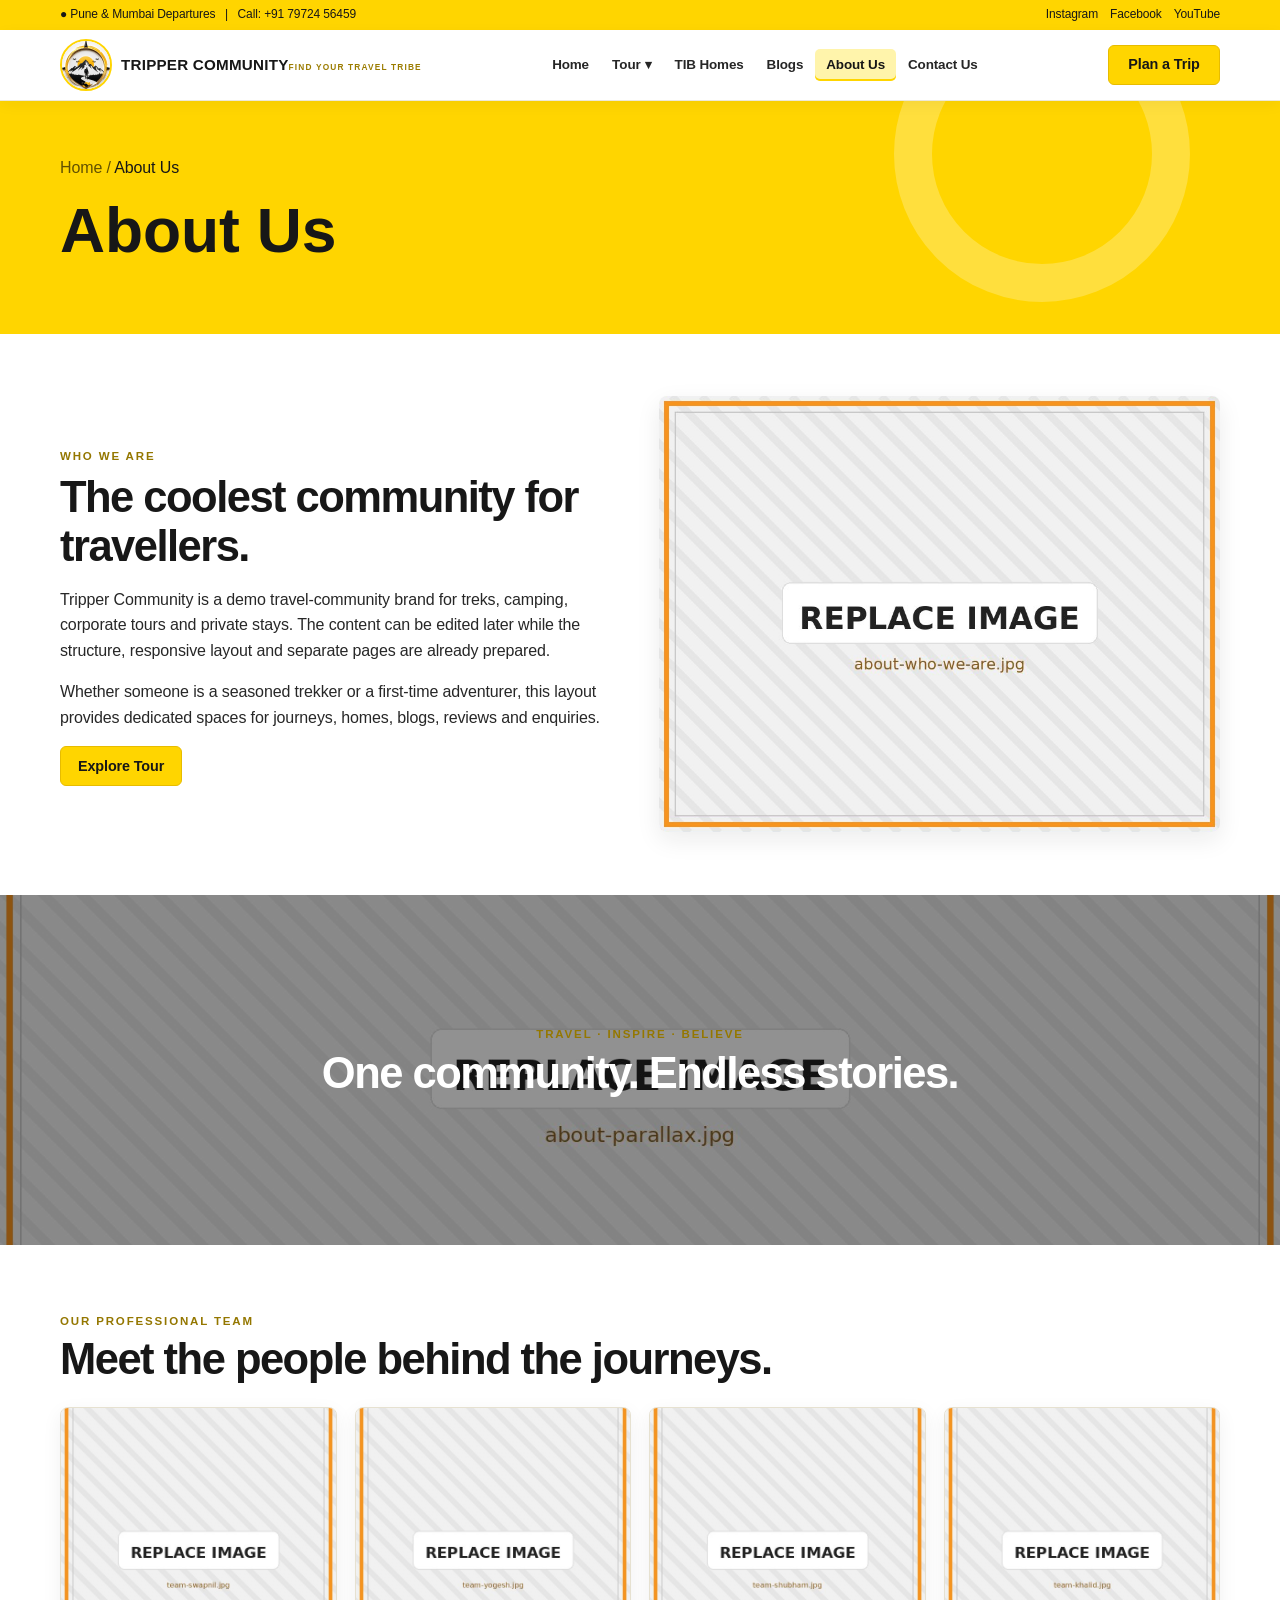
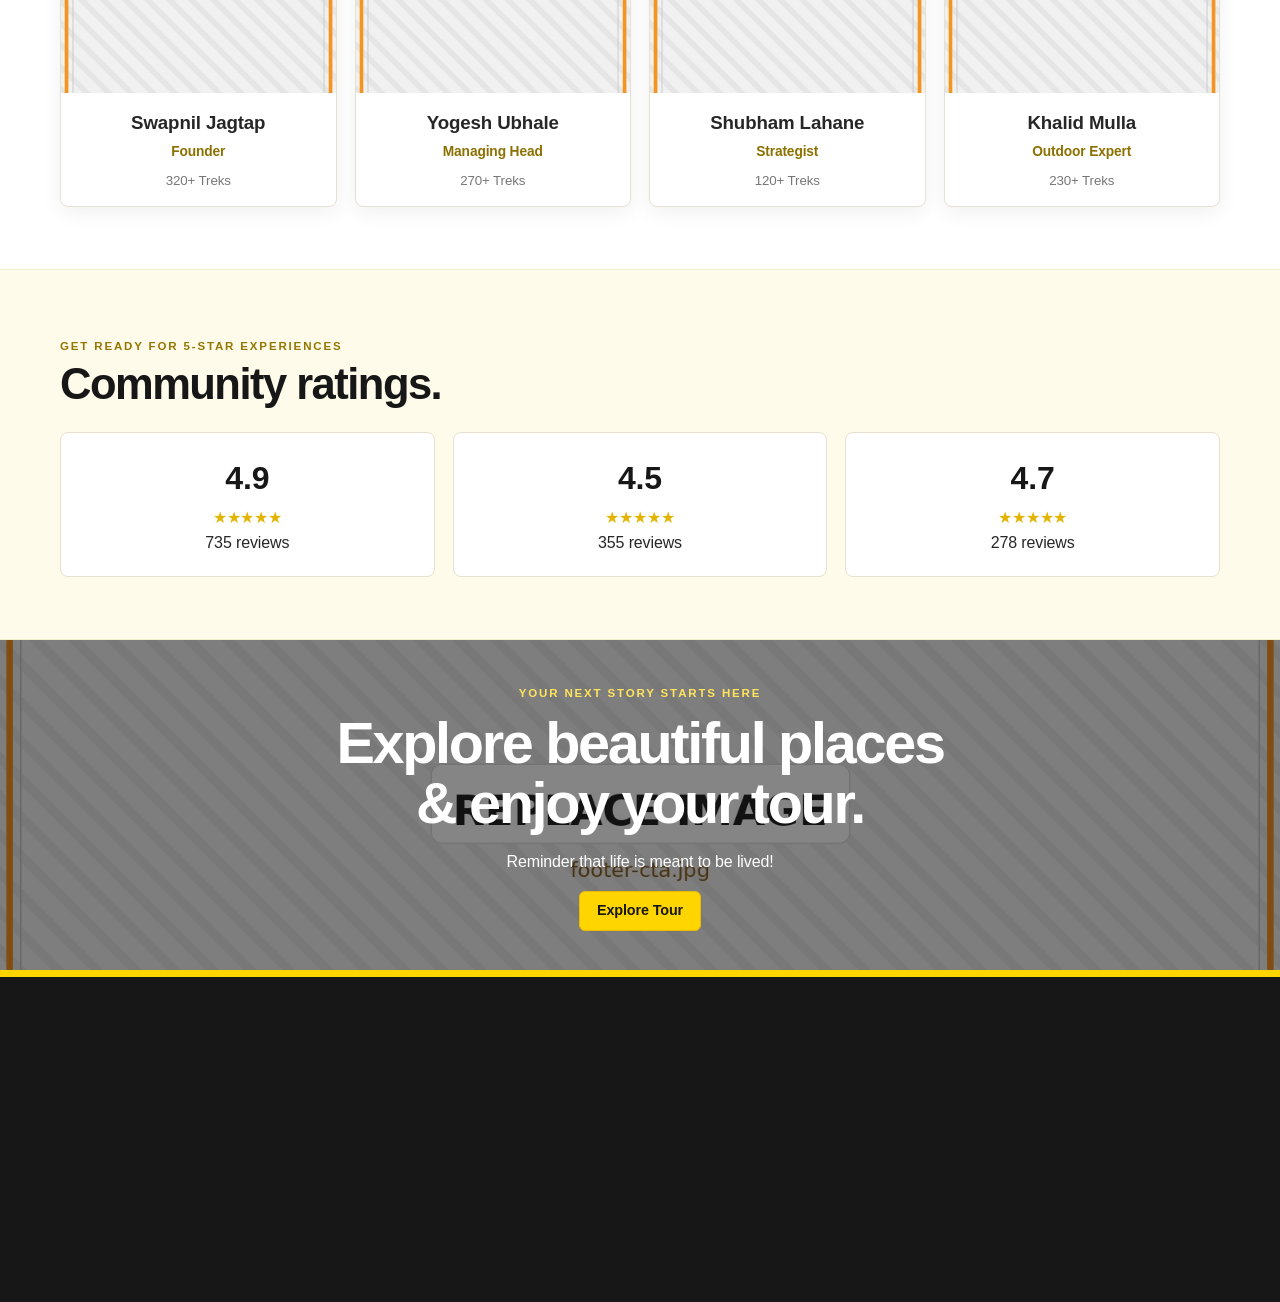
==== about.html @ 7734c76c "Add files via upload" ====
<!DOCTYPE html>
<html lang="en"><head><meta charset="utf-8"/><meta content="width=device-width,initial-scale=1" name="viewport"/><meta content="Tripper Community demo website" name="description"/><title>Tripper Community | About Us</title><link href="assets/css/style.css" rel="stylesheet"/><meta content="#ffd500" name="theme-color"/><meta content="light" name="color-scheme"/></head><body data-page="about"><div class="topbar"><div class="container topbar-inner"><div><span class="accent">●</span> Pune &amp; Mumbai Departures   |   Call: +91 79724 56459</div><div class="socials"><a href="#">Instagram</a><a href="#">Facebook</a><a href="#">YouTube</a></div></div></div>
<header class="site-header"><div class="container nav-wrap"><a class="brand" href="index.html"><img alt="Tripper Community logo" decoding="async" fetchpriority="high" loading="eager" src="assets/images/logo-mark.png"/><span class="brand-text">TRIPPER COMMUNITY<small>FIND YOUR TRAVEL TRIBE</small></span></a><nav class="main-nav"><a data-nav="home" href="index.html">Home</a><div class="dropdown"><button class="dropdown-toggle" data-nav="tour">Tour ▾</button><div class="dropdown-menu"><a href="tour.html?city=pune">Pune Trips</a><a href="tour.html?city=mumbai">Mumbai Trips</a><a href="tour.html?category=camping">Camping</a><a href="tour.html?category=backpacking">Backpacking</a></div></div><a data-nav="homes" href="homes.html">TIB Homes</a><a data-nav="blogs" href="blogs.html">Blogs</a><a data-nav="about" href="about.html">About Us</a><a data-nav="contact" href="contact.html">Contact Us</a></nav><div class="nav-actions"><a class="btn btn-orange" href="contact.html">Plan a Trip</a><button aria-expanded="false" aria-label="Open menu" class="menu-btn">☰</button></div></div></header><section class="page-hero"><div class="container"><div class="breadcrumbs"><a href="index.html">Home</a> / <span>About Us</span></div><h1>About Us</h1></div></section><section class="section"><div class="container about-grid"><div><span class="eyebrow">Who We Are</span><h2 class="section-title">The coolest community for travellers.</h2><p>Tripper Community is a demo travel-community brand for treks, camping, corporate tours and private stays. The content can be edited later while the structure, responsive layout and separate pages are already prepared.</p><p>Whether someone is a seasoned trekker or a first-time adventurer, this layout provides dedicated spaces for journeys, homes, blogs, reviews and enquiries.</p><a class="btn btn-orange" href="tour.html">Explore Tour</a></div><img alt="Who we are demo image" decoding="async" loading="lazy" src="assets/images/about-who-we-are.jpg"/></div></section><section class="parallax-block" style="background-image:url('assets/images/about-parallax.jpg')"><div class="parallax-content"><span class="eyebrow">Travel · Inspire · Believe</span><h2 class="section-title" style="color:#fff">One community. Endless stories.</h2></div></section><section class="section"><div class="container"><div class="heading-row"><div><span class="eyebrow">Our Professional Team</span><h2>Meet the people behind the journeys.</h2></div></div><div class="team-grid"><article class="team-card reveal"><img alt="Swapnil Jagtap demo" decoding="async" loading="lazy" src="assets/images/team-swapnil.jpg"/><div class="team-info"><h3>Swapnil Jagtap</h3><span>Founder</span><small>320+ Treks</small></div></article><article class="team-card reveal"><img alt="Yogesh Ubhale demo" decoding="async" loading="lazy" src="assets/images/team-yogesh.jpg"/><div class="team-info"><h3>Yogesh Ubhale</h3><span>Managing Head</span><small>270+ Treks</small></div></article><article class="team-card reveal"><img alt="Shubham Lahane demo" decoding="async" loading="lazy" src="assets/images/team-shubham.jpg"/><div class="team-info"><h3>Shubham Lahane</h3><span>Strategist</span><small>120+ Treks</small></div></article><article class="team-card reveal"><img alt="Khalid Mulla demo" decoding="async" loading="lazy" src="assets/images/team-khalid.jpg"/><div class="team-info"><h3>Khalid Mulla</h3><span>Outdoor Expert</span><small>230+ Treks</small></div></article></div></div></section><section class="section bg-light"><div class="container"><div class="heading-row"><div><span class="eyebrow">Get ready for 5-star experiences</span><h2>Community ratings.</h2></div></div><div class="stats-strip"><div class="rating-card"><strong>4.9</strong><span class="stars">★★★★★</span><span>735 reviews</span></div><div class="rating-card"><strong>4.5</strong><span class="stars">★★★★★</span><span>355 reviews</span></div><div class="rating-card"><strong>4.7</strong><span class="stars">★★★★★</span><span>278 reviews</span></div></div></div></section><section class="cta" style="background-image:url('assets/images/footer-cta.jpg')"><div class="container"><span class="eyebrow">Your next story starts here</span><h2>Explore beautiful places<br/>&amp; enjoy your tour.</h2><p>Reminder that life is meant to be lived!</p><a class="btn btn-orange" href="tour.html">Explore Tour</a></div></section>
<footer class="footer"><div class="container footer-grid"><div><img alt="Logo" class="footer-logo" decoding="async" loading="lazy" src="assets/images/logo-full.png"/><p>Curated treks, camps, backpacking experiences and private stays built around memorable journeys and real connections.</p></div><div><h4>Quick Links</h4><div class="footer-links"><a href="index.html">Home</a><a href="tour.html">Tour</a><a href="homes.html">TIB Homes</a><a href="blogs.html">Blogs</a></div></div><div><h4>Company</h4><div class="footer-links"><a href="about.html">About Us</a><a href="contact.html">Contact Us</a><a href="#">Terms &amp; Conditions</a><a href="site-map.html">Sitemap</a></div></div><div><h4>Newsletter</h4><p>Get trip updates and offers.</p><form class="newsletter demo-form"><input placeholder="Email address" required="" type="email"/><button>→</button></form></div></div><div class="container copyright"><span>© 2026 Tripper Community. All rights reserved.</span><span>HTML · CSS · JavaScript</span></div></footer><div class="toast"></div>
<div class="modal" id="bookingModal"><div class="modal-card"><button class="modal-close" data-close-modal="">×</button><span class="eyebrow">Quick Enquiry</span><h2>Book Your Experience</h2><form class="demo-form"><input class="form-control" name="trip" readonly=""/><input class="form-control" placeholder="Your name" required=""/><input class="form-control" placeholder="Phone number" required="" type="tel"/><input class="form-control" placeholder="Email address" required="" type="email"/><select class="form-control"><option>Pune</option><option>Mumbai</option><option>Other</option></select><button class="btn btn-orange">Send Enquiry</button><span class="form-message">Thank you! Your enquiry has been received.</span></form></div></div><script defer="" src="assets/js/main.js"></script></body></html>
---- assets/css/style.css ----
:root{
  --orange:#f7941d; --orange-dark:#df7d06; --dark:#1e1e1e; --text:#303030;
  --muted:#777; --light:#f7f7f7; --border:#e7e7e7; --white:#fff; --shadow:0 12px 35px rgba(0,0,0,.10);
  --radius:16px; --container:1180px;
}
*{box-sizing:border-box} html{scroll-behavior:smooth} body{margin:0;font-family:Arial,Helvetica,sans-serif;color:var(--text);background:#fff;line-height:1.6}
a{color:inherit;text-decoration:none} img{max-width:100%;display:block} button,input,select,textarea{font:inherit}
.container{width:min(var(--container),calc(100% - 32px));margin:auto}.section{padding:78px 0}.section-sm{padding:48px 0}.bg-light{background:var(--light)}
.eyebrow{color:var(--orange);font-weight:800;text-transform:uppercase;letter-spacing:.18em;font-size:.78rem}.section-title{font-size:clamp(2rem,4vw,3.2rem);line-height:1.15;margin:.35rem 0 1rem;color:#171717}.section-copy{max-width:720px;color:var(--muted)}
.topbar{background:#1b1b1b;color:#fff;font-size:.86rem}.topbar-inner{display:flex;justify-content:space-between;align-items:center;gap:20px;min-height:38px}.topbar a{color:#fff}.topbar .socials{display:flex;gap:16px}.topbar .accent{color:#ffb44f}
.site-header{position:sticky;top:0;z-index:1000;background:#fff;border-bottom:1px solid #ececec}.nav-wrap{height:82px;display:flex;align-items:center;justify-content:space-between;gap:22px}.brand{display:flex;align-items:center;gap:10px;font-weight:900;color:#171717}.brand img{width:68px;height:58px;object-fit:cover;border-radius:8px}.brand-text span{display:block;line-height:1}.brand-text small{font-size:.66rem;letter-spacing:.13em;color:var(--orange)}
.main-nav{display:flex;align-items:center;gap:4px}.main-nav>a,.dropdown-toggle{padding:28px 15px;font-weight:700;font-size:.94rem;border:none;background:none;cursor:pointer}.main-nav>a:hover,.main-nav>a.active,.dropdown:hover .dropdown-toggle{color:var(--orange)}.dropdown{position:relative}.dropdown-menu{position:absolute;top:70px;left:0;min-width:230px;background:#fff;border-top:3px solid var(--orange);box-shadow:var(--shadow);opacity:0;visibility:hidden;transform:translateY(10px);transition:.22s;padding:9px}.dropdown:hover .dropdown-menu,.dropdown.open .dropdown-menu{opacity:1;visibility:visible;transform:none}.dropdown-menu a{display:block;padding:10px 12px;border-radius:7px}.dropdown-menu a:hover{background:#fff3e4;color:var(--orange-dark)}
.nav-actions{display:flex;align-items:center;gap:10px}.btn{border:none;display:inline-flex;align-items:center;justify-content:center;gap:8px;padding:13px 22px;border-radius:6px;font-weight:800;cursor:pointer;transition:.2s}.btn-orange{background:var(--orange);color:#fff}.btn-orange:hover{background:var(--orange-dark);transform:translateY(-2px)}.btn-dark{background:var(--dark);color:#fff}.btn-outline{border:2px solid var(--orange);color:var(--orange);background:transparent}.btn-white{background:#fff;color:#222}.menu-btn{display:none;border:1px solid var(--border);background:#fff;width:44px;height:44px;border-radius:8px;font-size:1.4rem}
.hero{position:relative;height:min(760px,82vh);min-height:600px;overflow:hidden;background:#111}.hero-slide{position:absolute;inset:0;opacity:0;transition:opacity .8s;background-size:cover;background-position:center}.hero-slide.active{opacity:1}.hero-slide:after{content:'';position:absolute;inset:0;background:linear-gradient(90deg,rgba(0,0,0,.72),rgba(0,0,0,.18))}.hero-content{position:relative;z-index:2;color:#fff;padding-top:120px;max-width:700px}.hero h1{font-size:clamp(3rem,7vw,6.4rem);line-height:.95;margin:16px 0 24px}.hero p{font-size:1.12rem;max-width:630px}.hero-dots{position:absolute;z-index:3;right:35px;bottom:150px;display:flex;gap:8px}.hero-dot{width:34px;height:5px;background:rgba(255,255,255,.45);border:none}.hero-dot.active{background:var(--orange)}
.search-panel{position:relative;z-index:20;margin-top:-78px}.search-box{background:#fff;box-shadow:0 18px 55px rgba(0,0,0,.2);padding:25px;border-radius:12px;display:grid;grid-template-columns:1.4fr 1fr 1fr auto;gap:12px}.field label{display:block;font-size:.74rem;font-weight:800;color:#888;text-transform:uppercase;letter-spacing:.09em;margin-bottom:6px}.field input,.field select,.form-control{width:100%;border:1px solid #ddd;padding:13px 14px;border-radius:5px;background:#fff;outline:none}.field input:focus,.field select:focus,.form-control:focus{border-color:var(--orange);box-shadow:0 0 0 3px rgba(247,148,29,.13)}
.category-grid{display:grid;grid-template-columns:repeat(3,1fr);gap:24px}.category-card{position:relative;height:330px;border-radius:14px;overflow:hidden;background:#222;box-shadow:var(--shadow)}.category-card img{width:100%;height:100%;object-fit:cover}.category-card:after{content:'';position:absolute;inset:0;background:linear-gradient(transparent,rgba(0,0,0,.78))}.category-content{position:absolute;left:24px;bottom:22px;z-index:2;color:#fff}.category-content h3{font-size:1.7rem;margin:0}.category-card:hover img{transform:scale(1.06)}.category-card img{transition:.45s}
.heading-row{display:flex;justify-content:space-between;align-items:end;gap:24px;margin-bottom:30px}.heading-row h2{margin:0;font-size:clamp(2rem,4vw,3.2rem)}.subheading{font-size:1.05rem;color:var(--orange);font-weight:800}.card-grid{display:grid;grid-template-columns:repeat(4,1fr);gap:22px}.trip-card{background:#fff;border:1px solid var(--border);border-radius:13px;overflow:hidden;transition:.22s;position:relative}.trip-card:hover{transform:translateY(-7px);box-shadow:var(--shadow)}.trip-thumb{height:205px;overflow:hidden;background:#eee}.trip-thumb img{width:100%;height:100%;object-fit:cover;transition:.4s}.trip-card:hover .trip-thumb img{transform:scale(1.05)}.price-tag{position:absolute;top:177px;left:16px;background:var(--orange);color:#fff;padding:6px 12px;border-radius:4px;font-weight:800;font-size:.88rem}.trip-body{padding:24px 17px 18px}.trip-body h3{font-size:1.04rem;line-height:1.35;margin:8px 0}.trip-date{font-size:.84rem;color:#777}.trip-footer{display:flex;justify-content:space-between;align-items:center;margin-top:17px;border-top:1px solid #eee;padding-top:14px}.text-link{color:var(--orange-dark);font-weight:800}.badge{display:inline-flex;background:#fff2e1;color:#9e5700;border-radius:20px;padding:4px 9px;font-size:.72rem;font-weight:800}
.carousel-wrap{position:relative}.carousel-track{display:grid;grid-auto-flow:column;grid-auto-columns:calc((100% - 66px)/4);gap:22px;overflow:auto;scroll-snap-type:x mandatory;padding:3px 3px 20px;scrollbar-width:none}.carousel-track::-webkit-scrollbar{display:none}.carousel-track>.trip-card{scroll-snap-align:start}.carousel-controls{display:flex;gap:8px}.circle-btn{width:42px;height:42px;border-radius:50%;border:1px solid #ddd;background:#fff;cursor:pointer}.circle-btn:hover{background:var(--orange);color:#fff;border-color:var(--orange)}
.blog-grid{display:grid;grid-template-columns:repeat(2,1fr);gap:26px}.blog-card{display:grid;grid-template-columns:42% 1fr;background:#fff;border:1px solid var(--border);border-radius:13px;overflow:hidden}.blog-card img{height:100%;min-height:280px;width:100%;object-fit:cover}.blog-content{padding:28px}.blog-meta{font-size:.78rem;color:#777;display:flex;gap:14px}.blog-content h3{font-size:1.45rem;line-height:1.25;margin:14px 0}.blog-content p{color:#777;display:-webkit-box;-webkit-line-clamp:4;-webkit-box-orient:vertical;overflow:hidden}
.testimonial-section{background:#1d1d1d;color:#fff}.testimonial-layout{display:grid;grid-template-columns:1fr 1.25fr;gap:70px;align-items:center}.testimonial-card{background:#fff;color:#333;padding:36px;border-radius:14px;min-height:285px;box-shadow:var(--shadow)}.quote-mark{font-size:4rem;line-height:.5;color:var(--orange)}.reviewer{display:flex;align-items:center;gap:14px;margin-top:26px}.reviewer img{width:58px;height:58px;border-radius:50%;object-fit:cover}.stars{color:#ff9c17}.review-dots{display:flex;gap:8px;margin-top:18px}.review-dot{border:0;width:25px;height:4px;background:#ddd}.review-dot.active{background:var(--orange)}
.stats-strip{display:grid;grid-template-columns:repeat(3,1fr);gap:18px}.rating-card{text-align:center;background:#fff;border:1px solid #eee;border-radius:12px;padding:28px}.rating-card strong{font-size:2.4rem;color:#171717}.rating-card .stars{display:block}.best-grid{display:grid;grid-template-columns:repeat(4,1fr);gap:16px}.best-card{position:relative;height:310px;border-radius:10px;overflow:hidden}.best-card img{height:100%;width:100%;object-fit:cover}.best-card:after{content:'';position:absolute;inset:0;background:linear-gradient(transparent,rgba(0,0,0,.75))}.best-card h3{position:absolute;z-index:2;color:#fff;bottom:14px;left:17px;right:17px;margin:0;font-size:1.1rem}
.why-grid{display:grid;grid-template-columns:repeat(4,1fr);gap:24px}.why-card{text-align:center;padding:28px 18px;background:#fff;border:1px solid var(--border);border-radius:14px}.why-icon{width:78px;height:78px;border-radius:50%;margin:0 auto 18px;overflow:hidden}.why-icon img{width:100%;height:100%;object-fit:cover}.why-card h3{font-size:1.1rem}.why-card p{color:#777;font-size:.92rem}
.cta{position:relative;background:#111;color:#fff;min-height:370px;display:flex;align-items:center;background-size:cover;background-position:center}.cta:after{content:'';position:absolute;inset:0;background:rgba(0,0,0,.68)}.cta .container{position:relative;z-index:2;text-align:center}.cta h2{font-size:clamp(2.5rem,5vw,4.5rem);line-height:1.05;margin:.5rem 0}.cta p{font-size:1.1rem}
.footer{background:#171717;color:#cfcfcf;padding-top:60px}.footer-grid{display:grid;grid-template-columns:1.35fr 1fr 1fr 1.15fr;gap:40px;padding-bottom:45px}.footer-logo{width:105px;border-radius:10px;margin-bottom:18px}.footer h4{color:#fff;margin:0 0 18px}.footer-links{display:grid;gap:10px}.footer-links a:hover{color:var(--orange)}.newsletter{display:flex}.newsletter input{min-width:0;flex:1;padding:12px;border:0}.newsletter button{border:0;background:var(--orange);color:#fff;padding:0 15px;font-weight:800}.copyright{border-top:1px solid #333;padding:20px 0;font-size:.86rem;display:flex;justify-content:space-between}
.page-hero{background:#1b1b1b;color:#fff;padding:80px 0;position:relative;overflow:hidden}.page-hero:before{content:'';position:absolute;width:280px;height:280px;border:55px solid rgba(247,148,29,.14);border-radius:50%;right:7%;top:-95px}.page-hero h1{font-size:clamp(2.8rem,6vw,5rem);margin:0}.breadcrumbs{color:#bbb}.breadcrumbs span{color:var(--orange)}
.enquiry-section{background:#242424;color:#fff}.enquiry-layout{display:grid;grid-template-columns:.8fr 1.2fr;gap:50px;align-items:center}.enquiry-form{background:#fff;color:#333;padding:30px;border-radius:12px;display:grid;grid-template-columns:1fr 1fr;gap:14px}.enquiry-form .full{grid-column:1/-1}.form-message{font-weight:700;color:#18874b;display:none}
.homes-grid{display:grid;grid-template-columns:repeat(3,1fr);gap:24px}.home-card{border:1px solid var(--border);border-radius:14px;overflow:hidden;background:#fff}.home-card img{height:260px;width:100%;object-fit:cover}.home-card-body{padding:22px}.old-price{text-decoration:line-through;color:#999}.home-price{font-weight:900;color:var(--orange-dark);font-size:1.25rem}.rating{color:#ff9c17}
.about-grid{display:grid;grid-template-columns:1fr 1fr;gap:55px;align-items:center}.about-grid img{border-radius:14px;min-height:480px;object-fit:cover}.parallax-block{height:440px;background-attachment:fixed;background-size:cover;background-position:center;position:relative}.parallax-block:after{content:'';position:absolute;inset:0;background:rgba(0,0,0,.55)}.parallax-content{position:absolute;z-index:2;color:#fff;inset:0;display:grid;place-content:center;text-align:center}.team-grid{display:grid;grid-template-columns:repeat(4,1fr);gap:22px}.team-card{background:#fff;border:1px solid #e9e9e9;border-radius:12px;overflow:hidden;text-align:center}.team-card img{height:320px;width:100%;object-fit:cover}.team-info{padding:20px}.team-info h3{margin:0}.team-info span{color:var(--orange);font-weight:800}.team-info small{display:block;color:#777;margin-top:6px}
.contact-layout{display:grid;grid-template-columns:.85fr 1.15fr;gap:45px}.contact-info-card{background:#1f1f1f;color:#fff;padding:36px;border-radius:12px}.contact-row{border-bottom:1px solid #444;padding:18px 0}.contact-row strong{display:block;color:#ffb44f}.map-placeholder img{height:100%;min-height:450px;object-fit:cover;border-radius:12px}
.detail-hero{padding:38px 0;background:#f7f7f7}.detail-layout{display:grid;grid-template-columns:1.35fr .65fr;gap:32px}.gallery-main img{height:540px;width:100%;object-fit:cover;border-radius:14px}.gallery-thumbs{display:grid;grid-template-columns:repeat(3,1fr);gap:10px;margin-top:10px}.gallery-thumbs img{height:120px;width:100%;object-fit:cover;border-radius:8px;cursor:pointer;border:3px solid transparent}.gallery-thumbs img.active{border-color:var(--orange)}.booking-card{background:#fff;border:1px solid #e3e3e3;border-radius:14px;padding:27px;position:sticky;top:105px;align-self:start;box-shadow:0 10px 30px rgba(0,0,0,.08)}.booking-card h1{font-size:2.2rem;line-height:1.1;margin:0 0 16px}.big-price{font-size:2rem;color:var(--orange-dark);font-weight:900}.booking-card .btn{width:100%;margin-top:10px}.info-grid{display:grid;grid-template-columns:repeat(3,1fr);gap:16px}.info-card{border:1px solid #e7e7e7;border-radius:11px;padding:22px;background:#fff}.info-card span{display:block;color:#777;font-size:.8rem;text-transform:uppercase;font-weight:800}.info-card strong{font-size:1.15rem}.tabs{display:flex;flex-wrap:wrap;border-bottom:2px solid #eee;margin-top:35px}.tab-btn{border:0;background:none;padding:15px 20px;font-weight:800;cursor:pointer;border-bottom:3px solid transparent;margin-bottom:-2px}.tab-btn.active{color:var(--orange-dark);border-color:var(--orange)}.tab-panel{display:none;padding:30px 0}.tab-panel.active{display:block}.timeline{border-left:3px solid var(--orange);padding-left:24px}.timeline-day{margin-bottom:25px}.timeline-day h3{color:var(--orange-dark)}.special-grid{display:grid;grid-template-columns:repeat(5,1fr);gap:12px}.special-item{padding:18px 12px;background:#fff3e5;border-radius:8px;text-align:center;font-weight:800}.inc-grid{display:grid;grid-template-columns:1fr 1fr;gap:24px}.inc-box{border-radius:12px;padding:28px}.inc-box.in{background:#effaf4}.inc-box.out{background:#fff2f2}.check-list{padding:0;list-style:none}.check-list li{margin:10px 0;padding-left:26px;position:relative}.check-list li:before{position:absolute;left:0;font-weight:900}.in .check-list li:before{content:'✓';color:#15864b}.out .check-list li:before{content:'×';color:#cc3232}.accordion-item{border-bottom:1px solid #ddd}.accordion-btn{width:100%;text-align:left;border:0;background:none;padding:18px 0;font-weight:800;display:flex;justify-content:space-between;cursor:pointer}.accordion-content{display:none;padding:0 0 18px;color:#666}.accordion-item.open .accordion-content{display:block}
.filter-bar{display:flex;gap:10px;flex-wrap:wrap;margin-bottom:30px}.filter-btn{border:1px solid #ddd;background:#fff;border-radius:25px;padding:9px 18px;font-weight:700;cursor:pointer}.filter-btn.active,.filter-btn:hover{background:var(--orange);border-color:var(--orange);color:#fff}.empty-state{display:none;padding:30px;background:#fff4e6;border-radius:10px;color:#7c4b0c}
.modal{position:fixed;inset:0;background:rgba(0,0,0,.72);z-index:3000;display:none;place-items:center;padding:20px}.modal.open{display:grid}.modal-card{background:#fff;max-width:540px;width:100%;border-radius:14px;padding:30px;position:relative}.modal-close{position:absolute;right:15px;top:12px;border:0;background:none;font-size:1.8rem;cursor:pointer}.modal-card form{display:grid;gap:12px}.toast{position:fixed;right:20px;bottom:20px;background:#161616;color:#fff;padding:15px 20px;border-left:5px solid var(--orange);z-index:5000;transform:translateY(120px);opacity:0;transition:.3s}.toast.show{transform:none;opacity:1}
.reveal{opacity:0;transform:translateY(28px);transition:.65s}.reveal.visible{opacity:1;transform:none}
@media(max-width:1000px){.main-nav{position:fixed;left:0;right:0;top:120px;background:#fff;display:none;flex-direction:column;align-items:stretch;padding:15px;box-shadow:var(--shadow);max-height:calc(100vh - 120px);overflow:auto}.main-nav.open{display:flex}.main-nav>a,.dropdown-toggle{padding:13px}.dropdown-menu{position:static;display:none;box-shadow:none;opacity:1;visibility:visible;transform:none;border-left:3px solid var(--orange);border-top:0}.dropdown.open .dropdown-menu{display:block}.menu-btn{display:block}.nav-actions .btn{display:none}.card-grid{grid-template-columns:repeat(2,1fr)}.carousel-track{grid-auto-columns:calc((100% - 22px)/2)}.why-grid,.team-grid,.best-grid{grid-template-columns:repeat(2,1fr)}.blog-grid{grid-template-columns:1fr}.testimonial-layout,.about-grid,.contact-layout,.detail-layout,.enquiry-layout{grid-template-columns:1fr}.booking-card{position:relative;top:auto}.footer-grid{grid-template-columns:repeat(2,1fr)}.special-grid{grid-template-columns:repeat(3,1fr)}}
@media(max-width:700px){.topbar .socials{display:none}.brand-text{display:none}.nav-wrap{height:72px}.brand img{width:58px;height:50px}.main-nav{top:110px}.hero{min-height:640px}.hero-content{padding-top:90px}.hero h1{font-size:3.4rem}.search-panel{margin-top:-55px}.search-box{grid-template-columns:1fr}.category-grid,.card-grid,.homes-grid,.stats-strip,.info-grid,.inc-grid{grid-template-columns:1fr}.carousel-track{grid-auto-columns:86%}.blog-card{grid-template-columns:1fr}.blog-card img{height:230px}.why-grid,.team-grid,.best-grid{grid-template-columns:1fr}.team-card img{height:390px}.footer-grid{grid-template-columns:1fr}.copyright{flex-direction:column;gap:8px}.enquiry-form{grid-template-columns:1fr}.enquiry-form .full{grid-column:auto}.gallery-main img{height:360px}.gallery-thumbs img{height:90px}.special-grid{grid-template-columns:1fr 1fr}.heading-row{align-items:flex-start;flex-direction:column}.page-hero{padding:55px 0}.parallax-block{background-attachment:scroll}}

/* ========================================================================== */
/* TRIPPER COMMUNITY — CLEAN YELLOW / WHITE PERFORMANCE THEME                 */
/* Compact layout inspired by the supplied yellow adventure template.         */
/* ========================================================================== */
:root{
  --orange:#ffd500;
  --orange-dark:#d9ad00;
  --yellow:#ffd500;
  --yellow-soft:#fff7bf;
  --dark:#171717;
  --text:#272727;
  --muted:#6e6e6e;
  --light:#fffbea;
  --border:#e9e4cf;
  --white:#fff;
  --shadow:0 8px 24px rgba(26,26,26,.08);
  --radius:12px;
  --container:1160px;
}
*{-webkit-tap-highlight-color:transparent}
html{scroll-padding-top:92px}
body{
  color:var(--text);
  background:#fff;
  font-family:Inter,ui-sans-serif,-apple-system,BlinkMacSystemFont,"Segoe UI",Roboto,Arial,sans-serif;
  letter-spacing:-.008em;
}
::selection{background:#ffe66a;color:#161616}
:focus-visible{outline:3px solid rgba(255,213,0,.55);outline-offset:2px}
.container{width:min(var(--container),calc(100% - 36px))}
.section{padding:62px 0}.section-sm{padding:40px 0}
.bg-light{background:#fffbea;border-block:1px solid #f4edc9}
.eyebrow{color:#947700;font-size:.72rem;letter-spacing:.16em;font-weight:900}
.section-title,.heading-row h2{font-size:clamp(1.8rem,3.4vw,2.75rem);line-height:1.12;color:#171717;letter-spacing:-.035em}
.section-copy{color:var(--muted);font-size:.97rem}
.heading-row{margin-bottom:24px;gap:18px}
.heading-row h2{margin-top:2px}
.subheading{font-size:.92rem;color:#8a7000}

/* Performance-friendly rendering */
.section:not(.testimonial-section),.cta,.footer{content-visibility:auto;contain-intrinsic-size:650px}
img{height:auto}
.hero-slide,.category-card img,.trip-thumb img,.best-card img,.home-card img,.team-card img{will-change:auto}
.parallax-block{background-attachment:scroll}

/* Compact header */
.topbar{background:#ffd500;color:#171717;font-size:.75rem;border:0}
.topbar-inner{min-height:30px}.topbar a{color:#171717}.topbar .accent{color:#171717}.topbar .socials{gap:12px}
.site-header{background:#fff;border-bottom:1px solid #ece8d8;box-shadow:0 4px 14px rgba(0,0,0,.045)}
.nav-wrap{height:70px;gap:16px}
.brand{gap:9px;min-width:245px;color:#171717}
.brand img{width:52px;height:52px;border-radius:50%;object-fit:cover;border:2px solid #ffd500;box-shadow:none;background:#fff}
.brand-text{font-size:.95rem;line-height:1;font-weight:900;letter-spacing:.015em}
.brand-text small{margin-top:5px;font-size:.52rem;letter-spacing:.14em;color:#9b7c00}
.main-nav{gap:1px;justify-content:center}
.main-nav>a,.dropdown-toggle{padding:9px 11px;border-radius:5px;font-size:.84rem;line-height:1.1;color:#262626;transition:background-color .18s ease,color .18s ease}
.main-nav>a:hover,.main-nav>a.active,.dropdown:hover .dropdown-toggle{color:#171717;background:#fff4ab}
.main-nav>a.active{box-shadow:inset 0 -2px 0 #ffd500}
.dropdown-menu{top:50px;min-width:210px;padding:7px;border:1px solid #e9e1bd;border-top:3px solid #ffd500;border-radius:7px;background:#fff;box-shadow:var(--shadow);transition:opacity .18s ease,transform .18s ease}
.dropdown-menu a{padding:9px 10px;border-radius:4px;font-size:.88rem}.dropdown-menu a:hover{background:#fff7c7;color:#171717}
.nav-actions .btn{min-width:112px;padding-inline:15px}
.menu-btn{width:40px;height:40px;border-color:#e6e0c8;border-radius:6px;background:#fff;color:#171717;box-shadow:none}

/* Simple buttons: no glass, glow or shimmer */
.btn{min-height:40px;padding:10px 17px;border-radius:6px;font-size:.9rem;line-height:1.1;box-shadow:none;transition:background-color .18s ease,border-color .18s ease,transform .18s ease}
.btn:before{display:none!important}
.btn:hover{transform:translateY(-1px)}
.btn-orange{background:#ffd500;color:#171717;border:1px solid #e7bc00;box-shadow:none}
.btn-orange:hover{background:#ffe04a;color:#111;box-shadow:none}
.btn-dark{background:#191919;color:#fff}.btn-dark:hover{background:#303030}
.btn-outline{border:1px solid #d6ad00;color:#6f5900;background:#fff}.btn-outline:hover{background:#fff7c8}
.btn-white{background:#fff;color:#1e1e1e;border:1px solid #e3dfcf}.btn-white:hover{background:#fffbea}

/* Brighter, medium-height hero */
.hero{height:min(620px,76vh);min-height:520px;background:#d9d9d9;border-radius:0;box-shadow:none}
.hero-slide{transition:opacity .38s ease;background-position:center}
.hero-slide:after{background:linear-gradient(90deg,rgba(0,0,0,.34) 0%,rgba(0,0,0,.10) 52%,rgba(0,0,0,.03) 100%)}
.hero-content{max-width:580px;padding:30px 32px;margin-top:72px;color:#1b1b1b;background:rgba(255,255,255,.93);border:1px solid rgba(255,255,255,.95);border-left:6px solid #ffd500;border-radius:8px;box-shadow:0 12px 34px rgba(0,0,0,.12)}
.hero h1{font-size:clamp(2.8rem,5.8vw,4.75rem);line-height:.95;letter-spacing:-.05em;margin:12px 0 17px;color:#171717;text-shadow:none}
.hero h1 span{color:#dfb300!important}.hero p{max-width:540px;font-size:1rem;line-height:1.55;color:#535353;margin-bottom:20px}.hero .eyebrow{color:#806700}
.hero-dots{right:28px;bottom:78px}.hero-dot{width:28px;height:4px;border-radius:4px;background:rgba(255,255,255,.72);cursor:pointer}.hero-dot.active{background:#ffd500}

/* Compact search bar */
.search-panel{margin-top:-42px}
.search-box{padding:17px;border:1px solid #e8e2c8;border-radius:9px;background:#fff;box-shadow:0 10px 30px rgba(0,0,0,.10);gap:9px}
.field label{font-size:.68rem;color:#746c4d;letter-spacing:.07em;margin-bottom:4px}
.field input,.field select,.form-control{min-height:42px;padding:10px 12px;border:1px solid #ddd7c2;border-radius:5px;background:#fff;color:#2b2b2b;box-shadow:none}
.field input:hover,.field select:hover,.form-control:hover{border-color:#cfbf77}
.field input:focus,.field select:focus,.form-control:focus{border-color:#d9ad00;box-shadow:0 0 0 3px rgba(255,213,0,.15)}

/* Medium, clean image cards */
.category-grid{gap:18px}.category-card{height:260px;border-radius:8px;border:1px solid #e4dfce;box-shadow:var(--shadow)}
.category-card:after{background:linear-gradient(transparent 38%,rgba(0,0,0,.72))}
.category-content{left:18px;bottom:16px}.category-content h3{font-size:1.35rem}.category-card img{transition:transform .22s ease}
.category-card:hover img{transform:scale(1.025)}
.card-grid{gap:18px}.carousel-track{grid-auto-columns:calc((100% - 54px)/4);gap:18px;padding-bottom:14px}
.trip-card{border:1px solid #e5e0cf;border-radius:8px;background:#fff;box-shadow:0 5px 16px rgba(0,0,0,.055);transition:transform .18s ease,box-shadow .18s ease}
.trip-card:hover{transform:translateY(-3px);box-shadow:0 10px 24px rgba(0,0,0,.09)}
.trip-thumb{height:178px;background:#f1f1f1;border-bottom:1px solid #ece7d4}
.trip-thumb img{transition:transform .2s ease}.trip-card:hover .trip-thumb img{transform:scale(1.02)}
.price-tag{top:148px;left:12px;padding:5px 9px;border-radius:4px;background:#ffd500;color:#171717;font-size:.76rem;box-shadow:none}
.trip-body{padding:17px 14px 14px}.trip-body h3{font-size:.97rem;line-height:1.35;margin:7px 0 5px;min-height:2.7em;color:#222}
.trip-date{font-size:.78rem;color:#777}.badge{padding:3px 8px;background:#fff6b8;color:#705b00;border:1px solid #ead46b;font-size:.67rem}
.trip-footer{display:grid;grid-template-columns:1fr 1.05fr;gap:7px;margin-top:12px;padding-top:11px;border-color:#eee9d7}
.trip-footer .text-link,.trip-footer .btn{min-height:36px;height:36px;padding:7px 8px;border-radius:5px;font-size:.78rem;display:flex;align-items:center;justify-content:center;text-align:center}
.trip-footer .text-link{background:#fffbea;border:1px solid #eee3aa;color:#705b00}.trip-footer .text-link:hover{background:#fff4ae}
.circle-btn{width:36px;height:36px;border:1px solid #ddd6b8;color:#4f4200;background:#fff;transition:background-color .18s ease,color .18s ease}
.circle-btn:hover{background:#ffd500;color:#171717;border-color:#dcb200}

/* Blog, home, team and utility cards */
.blog-grid{gap:18px}.blog-card{border-color:#e6e1d0;border-radius:8px;box-shadow:0 5px 17px rgba(0,0,0,.05);transition:transform .18s ease,box-shadow .18s ease}
.blog-card:hover{transform:translateY(-3px);box-shadow:0 10px 24px rgba(0,0,0,.08)}
.blog-card img{min-height:235px}.blog-content{padding:20px}.blog-content h3{font-size:1.2rem;margin:10px 0}.blog-content p{font-size:.9rem;color:#707070}.blog-meta{font-size:.7rem;gap:9px}
.why-grid{gap:18px}.why-card{padding:22px 15px;border-color:#e7e2d0;border-radius:8px;box-shadow:0 4px 14px rgba(0,0,0,.045);transition:transform .18s ease}
.why-card:hover{transform:translateY(-2px)}.why-icon{width:64px;height:64px;margin-bottom:13px;border:3px solid #fff3a3;box-shadow:none}.why-card h3{font-size:1rem;margin-bottom:7px}.why-card p{font-size:.86rem;margin-bottom:0}
.rating-card{padding:20px;border-color:#e6e1ce;border-radius:8px;box-shadow:none}.rating-card strong{font-size:2rem}.stars,.rating{color:#e2b400}
.best-grid{gap:13px}.best-card{height:245px;border-radius:7px;box-shadow:0 5px 16px rgba(0,0,0,.07);transition:transform .18s ease}.best-card:hover{transform:translateY(-3px)}.best-card:after{background:linear-gradient(transparent 38%,rgba(0,0,0,.70))}.best-card h3{bottom:13px;left:14px;font-size:.98rem}
.home-card,.team-card,.info-card,.booking-card,.enquiry-form,.testimonial-card,.modal-card{border-color:#e6e1d0;border-radius:8px;background:#fff;box-shadow:0 6px 20px rgba(0,0,0,.06)}
.homes-grid{gap:18px}.home-card img{height:220px}.home-card-body{padding:17px}.home-price,.team-info span,.big-price{color:#8c7000}
.team-grid{gap:18px}.team-card img{height:285px}.team-info{padding:15px}.team-info span{font-size:.86rem}

/* Bright yellow testimonial and enquiry bands */
.testimonial-section,.enquiry-section{position:relative;overflow:hidden;color:#252525;background:#ffd500}
.testimonial-section:before,.testimonial-section:after,.enquiry-section:before,.enquiry-section:after{display:none}
.testimonial-layout{gap:42px}.testimonial-section .section-title,.testimonial-section p,.enquiry-section .section-title,.enquiry-section p{color:#252525!important}
.testimonial-section .eyebrow,.enquiry-section .eyebrow{color:#5f4d00}
.testimonial-card{padding:27px;min-height:235px;border:1px solid rgba(0,0,0,.12);box-shadow:0 8px 20px rgba(0,0,0,.09)}
.quote-mark{font-size:3rem;color:#d0a600;background:transparent}.reviewer{margin-top:18px}.reviewer img{width:50px;height:50px}.review-dot{background:rgba(0,0,0,.22)}.review-dot.active{background:#171717}
.enquiry-form{padding:23px}.form-message{color:#5e5000}

/* Callout and footer */
.cta{min-height:330px}.cta:after{background:rgba(0,0,0,.48)}.cta h2{font-size:clamp(2.2rem,4.5vw,3.8rem);letter-spacing:-.04em}.cta .eyebrow{color:#ffe45c}.cta p{font-size:1rem}
.footer{padding-top:46px;background:#171717;color:#cfcfcf;border-top:7px solid #ffd500}
.footer-grid{gap:30px;padding-bottom:34px}.footer-logo{width:82px;border-radius:50%;margin-bottom:14px;border:2px solid #ffd500;background:#fff}.footer h4{color:#fff;margin-bottom:13px}.footer-links{gap:7px}.footer-links a:hover{color:#ffd500}
.newsletter{border-radius:5px;overflow:hidden}.newsletter input{padding:10px}.newsletter button{background:#ffd500;color:#171717}.copyright{border-color:#333;padding:16px 0}

/* Compact inner pages */
.page-hero{padding:54px 0;color:#1c1c1c;background:#ffd500;border-radius:0;box-shadow:none}
.page-hero:before{width:220px;height:220px;border:38px solid rgba(255,255,255,.24);right:7%;top:-95px}.page-hero:after{display:none}.page-hero h1{font-size:clamp(2.35rem,5vw,3.9rem);color:#171717}.breadcrumbs{color:#625100}.breadcrumbs span{color:#171717}
.filter-bar{gap:7px;margin-bottom:24px}.filter-btn{padding:8px 14px;border-radius:5px;border-color:#dfd9c3;background:#fff;color:#4f4b3e;font-size:.84rem;transition:background-color .18s ease,color .18s ease}
.filter-btn.active,.filter-btn:hover{background:#ffd500;border-color:#d8ad00;color:#171717;box-shadow:none}
.empty-state{padding:22px;border-radius:6px;background:#fff6b9;color:#5e4c00;border:1px solid #ead267}
.contact-layout{gap:28px}.contact-info-card{padding:27px;border-radius:8px;background:#171717;color:#fff}.contact-row{padding:14px 0;border-color:#3d3d3d}.contact-row strong{color:#ffd500}.map-placeholder img{min-height:390px;border-radius:8px}
.about-grid{gap:38px}.about-grid img{min-height:400px;border-radius:8px;box-shadow:var(--shadow)}.parallax-block{height:350px}.parallax-block:after{background:rgba(0,0,0,.43)}
.detail-hero{padding:30px 0;background:#fffbea}.detail-layout{gap:25px}.gallery-main img{height:450px;border-radius:8px}.gallery-thumbs img{height:95px;border-radius:5px}.gallery-thumbs img.active{border-color:#ffd500}
.booking-card{padding:21px;top:88px}.booking-card h1{font-size:1.8rem}.big-price{font-size:1.65rem}
.info-grid{gap:11px}.info-card{padding:16px}.info-card span{font-size:.72rem}.info-card strong{font-size:1rem}
.tabs{gap:2px;margin-top:27px}.tab-btn{padding:12px 14px;font-size:.88rem}.tab-btn:hover{background:#fff9d7}.tab-btn.active{color:#745d00;border-color:#ffd500;background:#fff8ca}
.tab-panel{padding:23px 0}.timeline{border-color:#ffd500}.timeline-day h3{color:#806700}
.special-grid{gap:9px}.special-item{padding:14px 9px;border-radius:5px;background:#fff5ad;color:#5a4900;font-size:.86rem}.inc-grid{gap:17px}.inc-box{padding:21px;border-radius:7px}.inc-box.in{background:#fffbea}.inc-box.out{background:#fff2f2}.in .check-list li:before{color:#a18100}
.accordion-btn{padding:15px 0}.modal{background:rgba(0,0,0,.60)}.modal-card{padding:24px}.modal-close{width:35px;height:35px;border-radius:50%;background:#fff3a3;color:#171717;display:grid;place-items:center}.toast{background:#171717;border-color:#ffd500;border-radius:5px;transition:opacity .2s ease,transform .2s ease}

/* Lightweight motion */
.reveal{opacity:0;transform:translateY(12px);transition:opacity .3s ease,transform .3s ease}.reveal.visible{opacity:1;transform:none}

@media(max-width:1120px){
  .brand{min-width:220px}.brand-text{font-size:.88rem}.main-nav>a,.dropdown-toggle{padding-inline:8px;font-size:.8rem}
  .card-grid{grid-template-columns:repeat(3,minmax(0,1fr))}.carousel-track{grid-auto-columns:calc((100% - 36px)/3)}
}
@media(max-width:1000px){
  .main-nav{left:16px;right:16px;top:96px;padding:11px;border:1px solid #e7e0c4;border-radius:8px;background:#fff;box-shadow:0 12px 30px rgba(0,0,0,.10)}
  .main-nav>a,.dropdown-toggle{font-size:.9rem}.dropdown-menu{border-left:3px solid #ffd500;background:#fffbea}
  .card-grid{grid-template-columns:repeat(2,minmax(0,1fr))}.carousel-track{grid-auto-columns:calc((100% - 18px)/2)}
  .testimonial-layout{gap:28px}.footer-grid{gap:24px}
}
@media(max-width:700px){
  .container{width:min(var(--container),calc(100% - 24px))}.section{padding:48px 0}.section-sm{padding:32px 0}
  .topbar-inner{min-height:28px;font-size:.68rem}.nav-wrap{height:64px}.brand img{width:46px;height:46px}.main-nav{top:91px}.menu-btn{width:38px;height:38px}
  .hero{height:auto;min-height:535px}.hero-content{margin-top:50px;padding:24px 20px;max-width:calc(100% - 24px);border-left-width:5px}.hero h1{font-size:2.75rem}.hero p{font-size:.91rem}.hero-dots{right:18px;bottom:58px}
  .search-panel{margin-top:-30px}.search-box{padding:13px}.category-card{height:235px}.carousel-track{grid-auto-columns:86%}.trip-thumb{height:190px}.price-tag{top:160px}
  .blog-card img{height:205px;min-height:205px}.best-card{height:225px}.team-card img{height:340px}
  .testimonial-card{padding:22px}.cta{min-height:285px}.footer{padding-top:38px}
  .page-hero{padding:43px 0}.about-grid img{min-height:330px}.parallax-block{height:300px}.gallery-main img{height:330px}.gallery-thumbs img{height:78px}
  .trip-footer{grid-template-columns:1fr 1fr}.section:not(.testimonial-section),.cta,.footer{contain-intrinsic-size:500px}
}
@media(max-width:390px){.hero h1{font-size:2.45rem}.trip-footer{grid-template-columns:1fr}.special-grid{grid-template-columns:1fr}}
@media(prefers-reduced-motion:reduce){html{scroll-behavior:auto}*,*:before,*:after{animation:none!important;transition:none!important}.reveal{opacity:1;transform:none}}
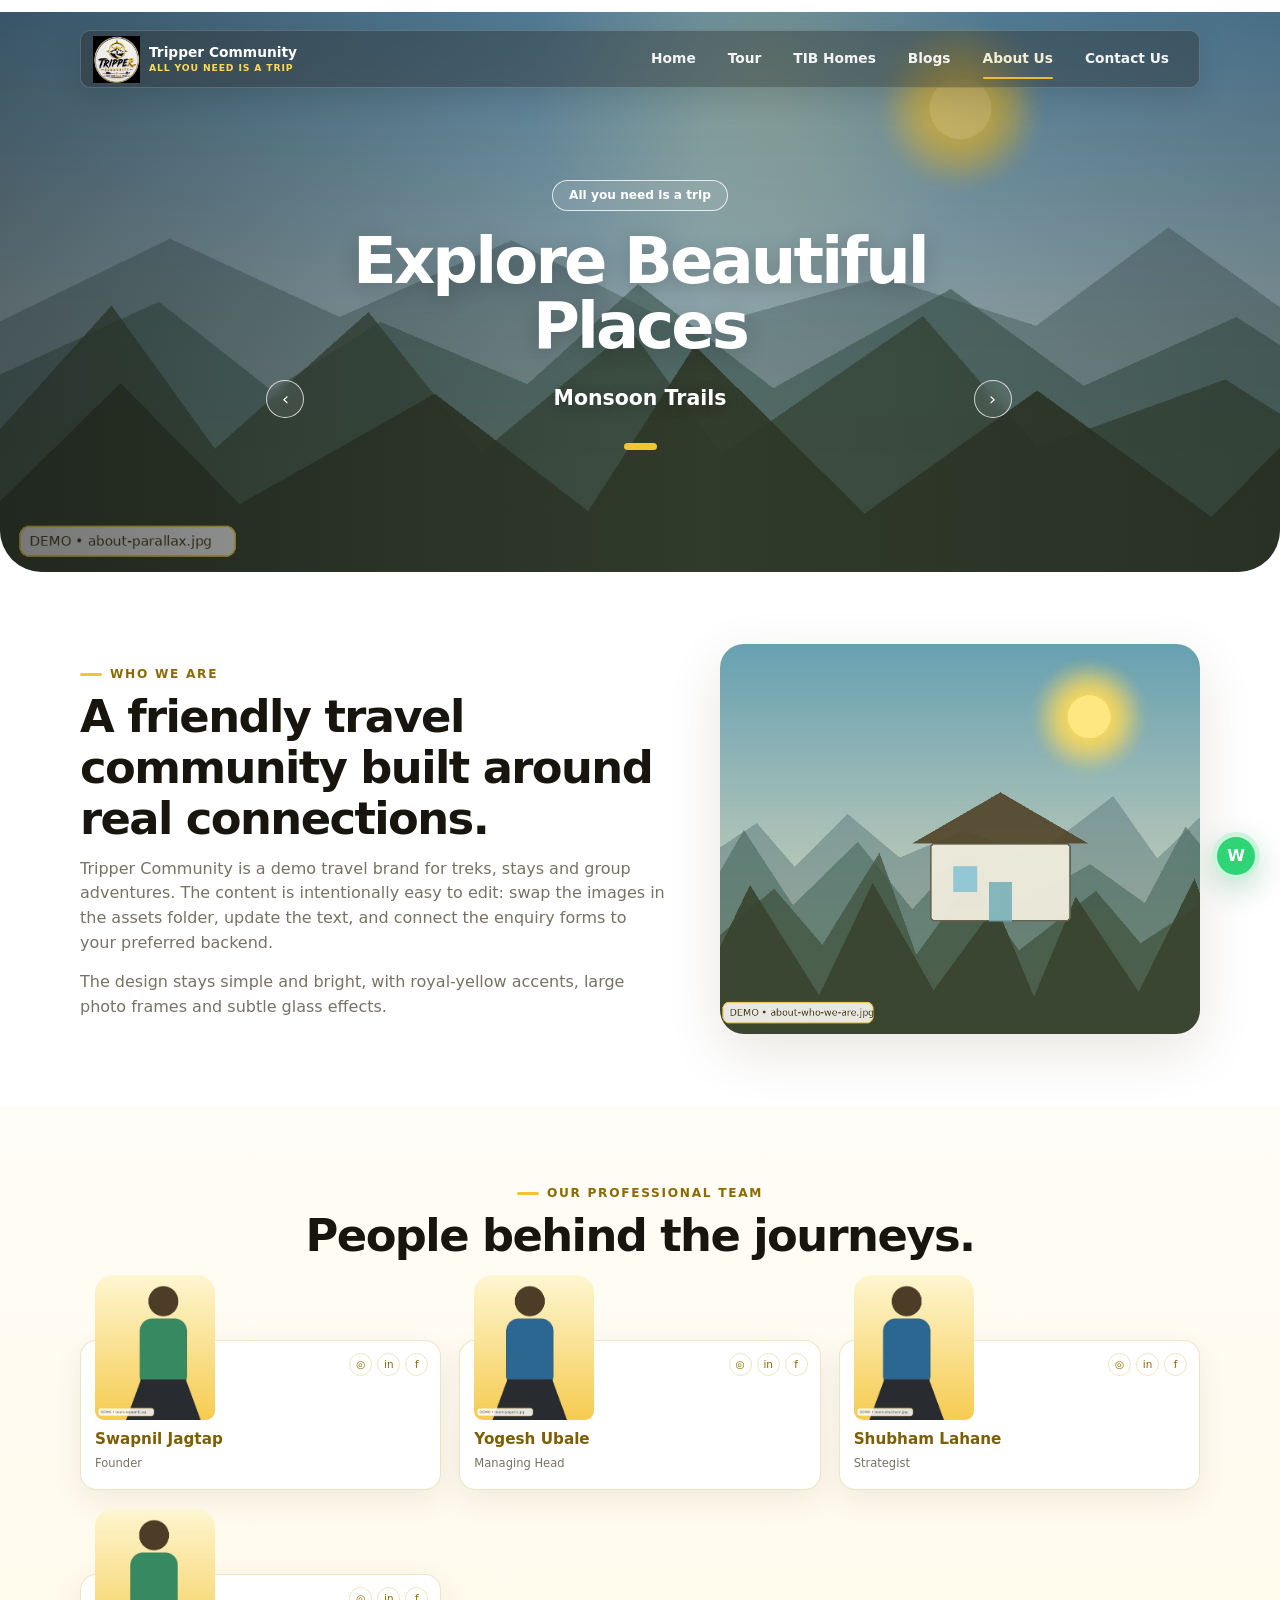
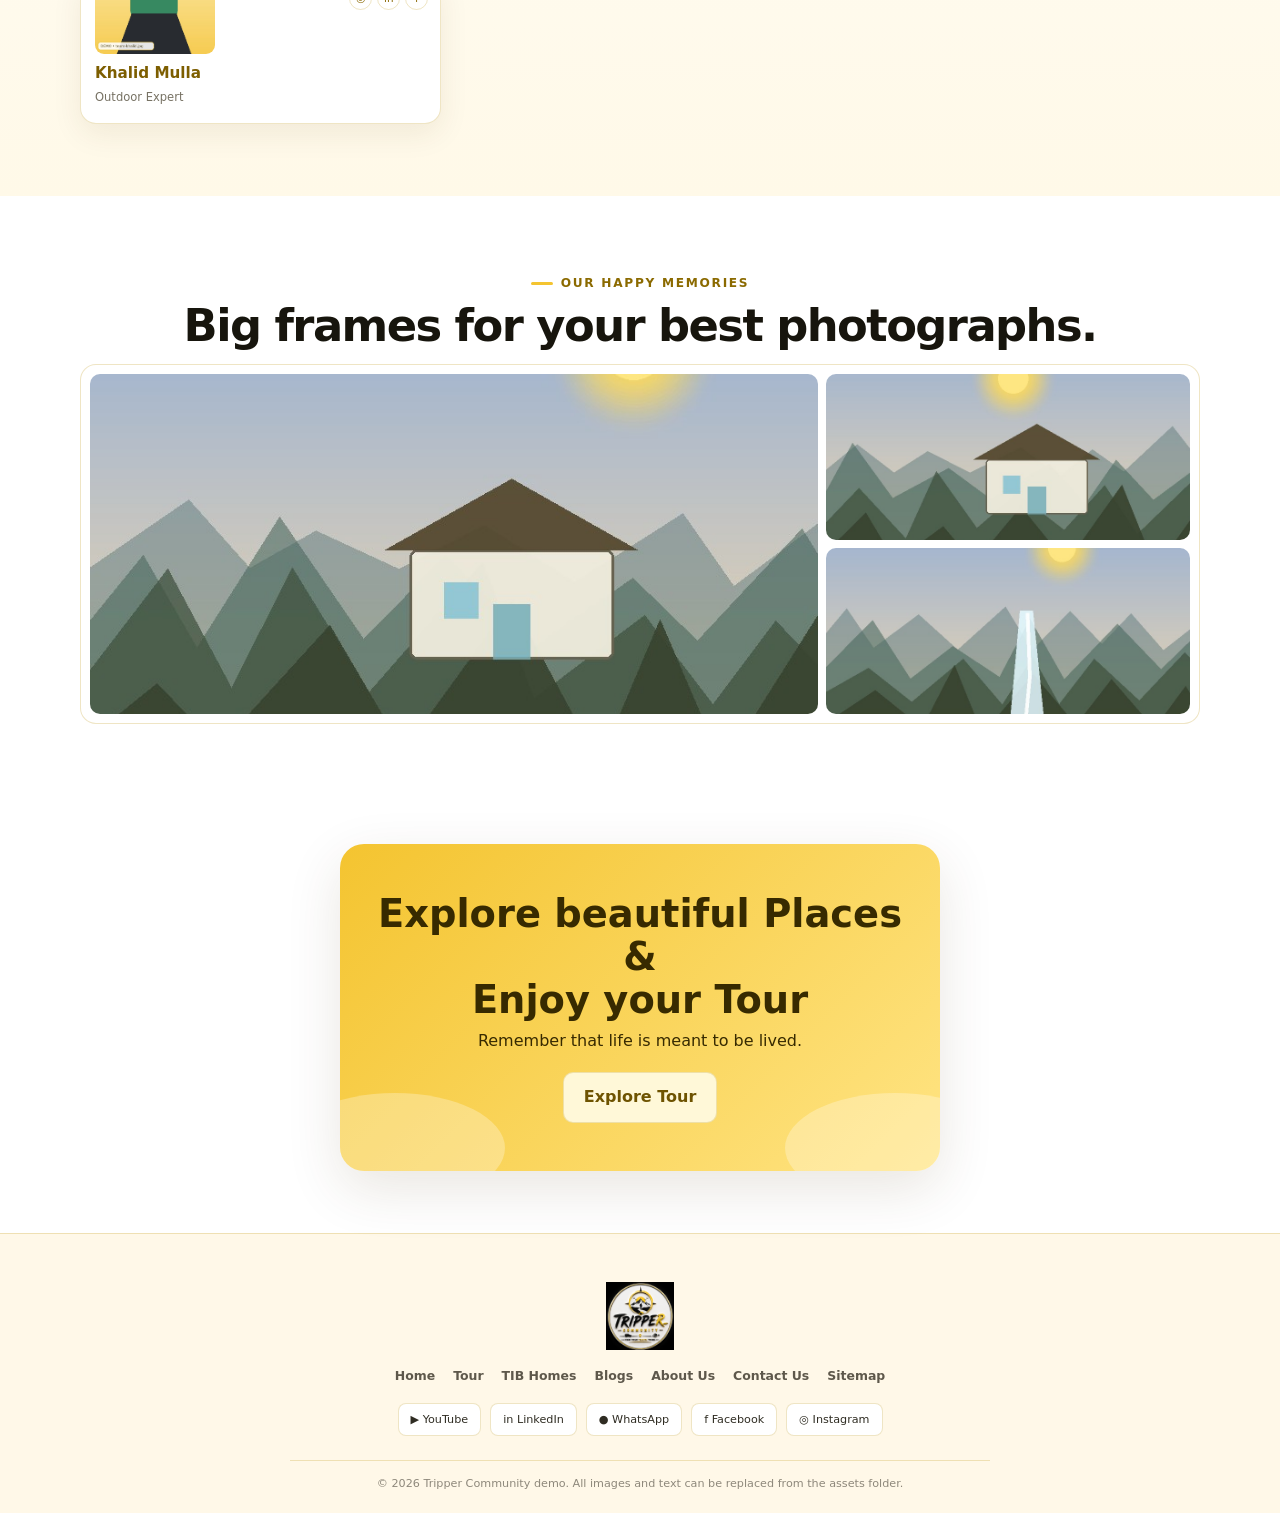
==== commit 2a150e54: "Add files via upload" ====
--- a/about.html
+++ b/about.html
@@ -1,5 +1,16 @@
-<!DOCTYPE html>
-<html lang="en"><head><meta charset="utf-8"/><meta content="width=device-width,initial-scale=1" name="viewport"/><meta content="Tripper Community demo website" name="description"/><title>Tripper Community | About Us</title><link href="assets/css/style.css" rel="stylesheet"/><meta content="#ffd500" name="theme-color"/><meta content="light" name="color-scheme"/></head><body data-page="about"><div class="topbar"><div class="container topbar-inner"><div><span class="accent">●</span> Pune &amp; Mumbai Departures   |   Call: +91 79724 56459</div><div class="socials"><a href="#">Instagram</a><a href="#">Facebook</a><a href="#">YouTube</a></div></div></div>
-<header class="site-header"><div class="container nav-wrap"><a class="brand" href="index.html"><img alt="Tripper Community logo" decoding="async" fetchpriority="high" loading="eager" src="assets/images/logo-mark.png"/><span class="brand-text">TRIPPER COMMUNITY<small>FIND YOUR TRAVEL TRIBE</small></span></a><nav class="main-nav"><a data-nav="home" href="index.html">Home</a><div class="dropdown"><button class="dropdown-toggle" data-nav="tour">Tour ▾</button><div class="dropdown-menu"><a href="tour.html?city=pune">Pune Trips</a><a href="tour.html?city=mumbai">Mumbai Trips</a><a href="tour.html?category=camping">Camping</a><a href="tour.html?category=backpacking">Backpacking</a></div></div><a data-nav="homes" href="homes.html">TIB Homes</a><a data-nav="blogs" href="blogs.html">Blogs</a><a data-nav="about" href="about.html">About Us</a><a data-nav="contact" href="contact.html">Contact Us</a></nav><div class="nav-actions"><a class="btn btn-orange" href="contact.html">Plan a Trip</a><button aria-expanded="false" aria-label="Open menu" class="menu-btn">☰</button></div></div></header><section class="page-hero"><div class="container"><div class="breadcrumbs"><a href="index.html">Home</a> / <span>About Us</span></div><h1>About Us</h1></div></section><section class="section"><div class="container about-grid"><div><span class="eyebrow">Who We Are</span><h2 class="section-title">The coolest community for travellers.</h2><p>Tripper Community is a demo travel-community brand for treks, camping, corporate tours and private stays. The content can be edited later while the structure, responsive layout and separate pages are already prepared.</p><p>Whether someone is a seasoned trekker or a first-time adventurer, this layout provides dedicated spaces for journeys, homes, blogs, reviews and enquiries.</p><a class="btn btn-orange" href="tour.html">Explore Tour</a></div><img alt="Who we are demo image" decoding="async" loading="lazy" src="assets/images/about-who-we-are.jpg"/></div></section><section class="parallax-block" style="background-image:url('assets/images/about-parallax.jpg')"><div class="parallax-content"><span class="eyebrow">Travel · Inspire · Believe</span><h2 class="section-title" style="color:#fff">One community. Endless stories.</h2></div></section><section class="section"><div class="container"><div class="heading-row"><div><span class="eyebrow">Our Professional Team</span><h2>Meet the people behind the journeys.</h2></div></div><div class="team-grid"><article class="team-card reveal"><img alt="Swapnil Jagtap demo" decoding="async" loading="lazy" src="assets/images/team-swapnil.jpg"/><div class="team-info"><h3>Swapnil Jagtap</h3><span>Founder</span><small>320+ Treks</small></div></article><article class="team-card reveal"><img alt="Yogesh Ubhale demo" decoding="async" loading="lazy" src="assets/images/team-yogesh.jpg"/><div class="team-info"><h3>Yogesh Ubhale</h3><span>Managing Head</span><small>270+ Treks</small></div></article><article class="team-card reveal"><img alt="Shubham Lahane demo" decoding="async" loading="lazy" src="assets/images/team-shubham.jpg"/><div class="team-info"><h3>Shubham Lahane</h3><span>Strategist</span><small>120+ Treks</small></div></article><article class="team-card reveal"><img alt="Khalid Mulla demo" decoding="async" loading="lazy" src="assets/images/team-khalid.jpg"/><div class="team-info"><h3>Khalid Mulla</h3><span>Outdoor Expert</span><small>230+ Treks</small></div></article></div></div></section><section class="section bg-light"><div class="container"><div class="heading-row"><div><span class="eyebrow">Get ready for 5-star experiences</span><h2>Community ratings.</h2></div></div><div class="stats-strip"><div class="rating-card"><strong>4.9</strong><span class="stars">★★★★★</span><span>735 reviews</span></div><div class="rating-card"><strong>4.5</strong><span class="stars">★★★★★</span><span>355 reviews</span></div><div class="rating-card"><strong>4.7</strong><span class="stars">★★★★★</span><span>278 reviews</span></div></div></div></section><section class="cta" style="background-image:url('assets/images/footer-cta.jpg')"><div class="container"><span class="eyebrow">Your next story starts here</span><h2>Explore beautiful places<br/>&amp; enjoy your tour.</h2><p>Reminder that life is meant to be lived!</p><a class="btn btn-orange" href="tour.html">Explore Tour</a></div></section>
-<footer class="footer"><div class="container footer-grid"><div><img alt="Logo" class="footer-logo" decoding="async" loading="lazy" src="assets/images/logo-full.png"/><p>Curated treks, camps, backpacking experiences and private stays built around memorable journeys and real connections.</p></div><div><h4>Quick Links</h4><div class="footer-links"><a href="index.html">Home</a><a href="tour.html">Tour</a><a href="homes.html">TIB Homes</a><a href="blogs.html">Blogs</a></div></div><div><h4>Company</h4><div class="footer-links"><a href="about.html">About Us</a><a href="contact.html">Contact Us</a><a href="#">Terms &amp; Conditions</a><a href="site-map.html">Sitemap</a></div></div><div><h4>Newsletter</h4><p>Get trip updates and offers.</p><form class="newsletter demo-form"><input placeholder="Email address" required="" type="email"/><button>→</button></form></div></div><div class="container copyright"><span>© 2026 Tripper Community. All rights reserved.</span><span>HTML · CSS · JavaScript</span></div></footer><div class="toast"></div>
-<div class="modal" id="bookingModal"><div class="modal-card"><button class="modal-close" data-close-modal="">×</button><span class="eyebrow">Quick Enquiry</span><h2>Book Your Experience</h2><form class="demo-form"><input class="form-control" name="trip" readonly=""/><input class="form-control" placeholder="Your name" required=""/><input class="form-control" placeholder="Phone number" required="" type="tel"/><input class="form-control" placeholder="Email address" required="" type="email"/><select class="form-control"><option>Pune</option><option>Mumbai</option><option>Other</option></select><button class="btn btn-orange">Send Enquiry</button><span class="form-message">Thank you! Your enquiry has been received.</span></form></div></div><script defer="" src="assets/js/main.js"></script></body></html>+<!doctype html><html lang="en"><head><meta charset="utf-8"><meta name="viewport" content="width=device-width,initial-scale=1"><title>Tripper Community | About Us</title><meta name="description" content="Bright royal-yellow travel community demo website."><link rel="stylesheet" href="assets/css/style.css"></head><body data-page="about"><section class="hero-frame" style="background-image:url('assets/images/about-parallax.jpg')"><header class="site-header"><div class="container header-shell">
+      <a class="brand" href="index.html"><img src="assets/images/logo-full.png" alt="Tripper Community demo logo"><span class="brand-copy">Tripper Community<small>ALL YOU NEED IS A TRIP</small></span></a>
+      <button class="menu-btn" aria-label="Open navigation" aria-expanded="false">☰</button>
+      <nav class="main-nav"><a data-nav="home" href="index.html">Home</a><a data-nav="tour" href="tour.html">Tour</a><a data-nav="homes" href="homes.html">TIB Homes</a><a data-nav="blogs" href="blogs.html">Blogs</a><a data-nav="about" href="about.html">About Us</a><a data-nav="contact" href="contact.html">Contact Us</a></nav>
+    </div></header>
+      <div class="hero-inner"><div class="hero-copy">
+        <span class="hero-pill">All you need is a trip</span>
+        <h1 class="hero-title">Explore Beautiful Places</h1>
+        <div class="hero-arrows"><button class="hero-arrow" data-hero-dir="prev" aria-label="Previous slide">‹</button><p class="hero-subtitle">Monsoon Trails</p><button class="hero-arrow" data-hero-dir="next" aria-label="Next slide">›</button></div>
+        <div class="hero-dots"><button class="hero-dot active" aria-label="Hero slide 1"></button></div>
+      </div></div>
+    </section><section class="section"><div class="container about-grid"><div class="reveal"><span class="eyebrow">Who We Are</span><h2 class="section-title">A friendly travel community built around real connections.</h2><p class="section-copy">Tripper Community is a demo travel brand for treks, stays and group adventures. The content is intentionally easy to edit: swap the images in the assets folder, update the text, and connect the enquiry forms to your preferred backend.</p><p class="section-copy" style="margin-top:14px">The design stays simple and bright, with royal-yellow accents, large photo frames and subtle glass effects.</p></div><img class="reveal" src="assets/images/about-who-we-are.jpg" alt="About community demo"></div></section><section class="section bg-cream"><div class="container"><div class="center"><span class="eyebrow">Our Professional Team</span><h2 class="section-title">People behind the journeys.</h2></div><div class="team-grid"><article class="team-card reveal"><img src="assets/images/team-swapnil.jpg" alt="Swapnil Jagtap demo"><div class="team-social"><span>◎</span><span>in</span><span>f</span></div><h3>Swapnil Jagtap</h3><p>Founder</p></article><article class="team-card reveal"><img src="assets/images/team-yogesh.jpg" alt="Yogesh Ubale demo"><div class="team-social"><span>◎</span><span>in</span><span>f</span></div><h3>Yogesh Ubale</h3><p>Managing Head</p></article><article class="team-card reveal"><img src="assets/images/team-shubham.jpg" alt="Shubham Lahane demo"><div class="team-social"><span>◎</span><span>in</span><span>f</span></div><h3>Shubham Lahane</h3><p>Strategist</p></article><article class="team-card reveal"><img src="assets/images/team-khalid.jpg" alt="Khalid Mulla demo"><div class="team-social"><span>◎</span><span>in</span><span>f</span></div><h3>Khalid Mulla</h3><p>Outdoor Expert</p></article></div></div></section><section class="section"><div class="container"><div class="center"><span class="eyebrow">Our Happy Memories</span><h2 class="section-title">Big frames for your best photographs.</h2></div><div class="memory-grid reveal"><img src="assets/images/home-gallery-01.jpg" alt="Community memory demo"><div class="memory-side"><img src="assets/images/home-gallery-02.jpg" alt="Community memory demo"><img src="assets/images/event-kalu.jpg" alt="Community memory demo"></div></div></div></section><section class="container"><div class="cta-card reveal"><h2>Explore beautiful Places &amp;<br>Enjoy your Tour</h2><p>Remember that life is meant to be lived.</p><a class="btn btn-soft" href="tour.html">Explore Tour</a></div></section>
+    <footer class="footer"><div class="container center"><img class="footer-logo" src="assets/images/logo-full.png" alt="Tripper Community logo"><nav class="footer-links"><a href="index.html">Home</a><a href="tour.html">Tour</a><a href="homes.html">TIB Homes</a><a href="blogs.html">Blogs</a><a href="about.html">About Us</a><a href="contact.html">Contact Us</a><a href="site-map.html">Sitemap</a></nav><div class="footer-socials"><span>▶ YouTube</span><span>in LinkedIn</span><span>● WhatsApp</span><span>f Facebook</span><span>◎ Instagram</span></div><div class="copyright">© 2026 Tripper Community demo. All images and text can be replaced from the assets folder.</div></div></footer>
+    <a class="whatsapp" href="#" aria-label="WhatsApp">W</a><div class="toast"></div>
+    <div class="modal" id="bookingModal"><div class="modal-card"><button class="modal-close" data-close-modal>×</button><span class="eyebrow">Quick enquiry</span><h2 class="section-title" style="font-size:1.7rem">Book your experience</h2><form class="form-stack demo-form"><input class="form-control" name="trip" readonly><input class="form-control" placeholder="Your name" required><input class="form-control" placeholder="Phone number" type="tel" required><input class="form-control" placeholder="Email address" type="email" required><button class="btn btn-yellow">Send Enquiry</button><span class="form-message">Thank you! We will contact you soon.</span></form></div></div>
+    <script src="assets/js/main.js" defer></script></body></html>
--- a/assets/css/style.css
+++ b/assets/css/style.css
@@ -1,214 +1,241 @@
 
 :root{
-  --orange:#f7941d; --orange-dark:#df7d06; --dark:#1e1e1e; --text:#303030;
-  --muted:#777; --light:#f7f7f7; --border:#e7e7e7; --white:#fff; --shadow:0 12px 35px rgba(0,0,0,.10);
-  --radius:16px; --container:1180px;
-}
-*{box-sizing:border-box} html{scroll-behavior:smooth} body{margin:0;font-family:Arial,Helvetica,sans-serif;color:var(--text);background:#fff;line-height:1.6}
-a{color:inherit;text-decoration:none} img{max-width:100%;display:block} button,input,select,textarea{font:inherit}
-.container{width:min(var(--container),calc(100% - 32px));margin:auto}.section{padding:78px 0}.section-sm{padding:48px 0}.bg-light{background:var(--light)}
-.eyebrow{color:var(--orange);font-weight:800;text-transform:uppercase;letter-spacing:.18em;font-size:.78rem}.section-title{font-size:clamp(2rem,4vw,3.2rem);line-height:1.15;margin:.35rem 0 1rem;color:#171717}.section-copy{max-width:720px;color:var(--muted)}
-.topbar{background:#1b1b1b;color:#fff;font-size:.86rem}.topbar-inner{display:flex;justify-content:space-between;align-items:center;gap:20px;min-height:38px}.topbar a{color:#fff}.topbar .socials{display:flex;gap:16px}.topbar .accent{color:#ffb44f}
-.site-header{position:sticky;top:0;z-index:1000;background:#fff;border-bottom:1px solid #ececec}.nav-wrap{height:82px;display:flex;align-items:center;justify-content:space-between;gap:22px}.brand{display:flex;align-items:center;gap:10px;font-weight:900;color:#171717}.brand img{width:68px;height:58px;object-fit:cover;border-radius:8px}.brand-text span{display:block;line-height:1}.brand-text small{font-size:.66rem;letter-spacing:.13em;color:var(--orange)}
-.main-nav{display:flex;align-items:center;gap:4px}.main-nav>a,.dropdown-toggle{padding:28px 15px;font-weight:700;font-size:.94rem;border:none;background:none;cursor:pointer}.main-nav>a:hover,.main-nav>a.active,.dropdown:hover .dropdown-toggle{color:var(--orange)}.dropdown{position:relative}.dropdown-menu{position:absolute;top:70px;left:0;min-width:230px;background:#fff;border-top:3px solid var(--orange);box-shadow:var(--shadow);opacity:0;visibility:hidden;transform:translateY(10px);transition:.22s;padding:9px}.dropdown:hover .dropdown-menu,.dropdown.open .dropdown-menu{opacity:1;visibility:visible;transform:none}.dropdown-menu a{display:block;padding:10px 12px;border-radius:7px}.dropdown-menu a:hover{background:#fff3e4;color:var(--orange-dark)}
-.nav-actions{display:flex;align-items:center;gap:10px}.btn{border:none;display:inline-flex;align-items:center;justify-content:center;gap:8px;padding:13px 22px;border-radius:6px;font-weight:800;cursor:pointer;transition:.2s}.btn-orange{background:var(--orange);color:#fff}.btn-orange:hover{background:var(--orange-dark);transform:translateY(-2px)}.btn-dark{background:var(--dark);color:#fff}.btn-outline{border:2px solid var(--orange);color:var(--orange);background:transparent}.btn-white{background:#fff;color:#222}.menu-btn{display:none;border:1px solid var(--border);background:#fff;width:44px;height:44px;border-radius:8px;font-size:1.4rem}
-.hero{position:relative;height:min(760px,82vh);min-height:600px;overflow:hidden;background:#111}.hero-slide{position:absolute;inset:0;opacity:0;transition:opacity .8s;background-size:cover;background-position:center}.hero-slide.active{opacity:1}.hero-slide:after{content:'';position:absolute;inset:0;background:linear-gradient(90deg,rgba(0,0,0,.72),rgba(0,0,0,.18))}.hero-content{position:relative;z-index:2;color:#fff;padding-top:120px;max-width:700px}.hero h1{font-size:clamp(3rem,7vw,6.4rem);line-height:.95;margin:16px 0 24px}.hero p{font-size:1.12rem;max-width:630px}.hero-dots{position:absolute;z-index:3;right:35px;bottom:150px;display:flex;gap:8px}.hero-dot{width:34px;height:5px;background:rgba(255,255,255,.45);border:none}.hero-dot.active{background:var(--orange)}
-.search-panel{position:relative;z-index:20;margin-top:-78px}.search-box{background:#fff;box-shadow:0 18px 55px rgba(0,0,0,.2);padding:25px;border-radius:12px;display:grid;grid-template-columns:1.4fr 1fr 1fr auto;gap:12px}.field label{display:block;font-size:.74rem;font-weight:800;color:#888;text-transform:uppercase;letter-spacing:.09em;margin-bottom:6px}.field input,.field select,.form-control{width:100%;border:1px solid #ddd;padding:13px 14px;border-radius:5px;background:#fff;outline:none}.field input:focus,.field select:focus,.form-control:focus{border-color:var(--orange);box-shadow:0 0 0 3px rgba(247,148,29,.13)}
-.category-grid{display:grid;grid-template-columns:repeat(3,1fr);gap:24px}.category-card{position:relative;height:330px;border-radius:14px;overflow:hidden;background:#222;box-shadow:var(--shadow)}.category-card img{width:100%;height:100%;object-fit:cover}.category-card:after{content:'';position:absolute;inset:0;background:linear-gradient(transparent,rgba(0,0,0,.78))}.category-content{position:absolute;left:24px;bottom:22px;z-index:2;color:#fff}.category-content h3{font-size:1.7rem;margin:0}.category-card:hover img{transform:scale(1.06)}.category-card img{transition:.45s}
-.heading-row{display:flex;justify-content:space-between;align-items:end;gap:24px;margin-bottom:30px}.heading-row h2{margin:0;font-size:clamp(2rem,4vw,3.2rem)}.subheading{font-size:1.05rem;color:var(--orange);font-weight:800}.card-grid{display:grid;grid-template-columns:repeat(4,1fr);gap:22px}.trip-card{background:#fff;border:1px solid var(--border);border-radius:13px;overflow:hidden;transition:.22s;position:relative}.trip-card:hover{transform:translateY(-7px);box-shadow:var(--shadow)}.trip-thumb{height:205px;overflow:hidden;background:#eee}.trip-thumb img{width:100%;height:100%;object-fit:cover;transition:.4s}.trip-card:hover .trip-thumb img{transform:scale(1.05)}.price-tag{position:absolute;top:177px;left:16px;background:var(--orange);color:#fff;padding:6px 12px;border-radius:4px;font-weight:800;font-size:.88rem}.trip-body{padding:24px 17px 18px}.trip-body h3{font-size:1.04rem;line-height:1.35;margin:8px 0}.trip-date{font-size:.84rem;color:#777}.trip-footer{display:flex;justify-content:space-between;align-items:center;margin-top:17px;border-top:1px solid #eee;padding-top:14px}.text-link{color:var(--orange-dark);font-weight:800}.badge{display:inline-flex;background:#fff2e1;color:#9e5700;border-radius:20px;padding:4px 9px;font-size:.72rem;font-weight:800}
-.carousel-wrap{position:relative}.carousel-track{display:grid;grid-auto-flow:column;grid-auto-columns:calc((100% - 66px)/4);gap:22px;overflow:auto;scroll-snap-type:x mandatory;padding:3px 3px 20px;scrollbar-width:none}.carousel-track::-webkit-scrollbar{display:none}.carousel-track>.trip-card{scroll-snap-align:start}.carousel-controls{display:flex;gap:8px}.circle-btn{width:42px;height:42px;border-radius:50%;border:1px solid #ddd;background:#fff;cursor:pointer}.circle-btn:hover{background:var(--orange);color:#fff;border-color:var(--orange)}
-.blog-grid{display:grid;grid-template-columns:repeat(2,1fr);gap:26px}.blog-card{display:grid;grid-template-columns:42% 1fr;background:#fff;border:1px solid var(--border);border-radius:13px;overflow:hidden}.blog-card img{height:100%;min-height:280px;width:100%;object-fit:cover}.blog-content{padding:28px}.blog-meta{font-size:.78rem;color:#777;display:flex;gap:14px}.blog-content h3{font-size:1.45rem;line-height:1.25;margin:14px 0}.blog-content p{color:#777;display:-webkit-box;-webkit-line-clamp:4;-webkit-box-orient:vertical;overflow:hidden}
-.testimonial-section{background:#1d1d1d;color:#fff}.testimonial-layout{display:grid;grid-template-columns:1fr 1.25fr;gap:70px;align-items:center}.testimonial-card{background:#fff;color:#333;padding:36px;border-radius:14px;min-height:285px;box-shadow:var(--shadow)}.quote-mark{font-size:4rem;line-height:.5;color:var(--orange)}.reviewer{display:flex;align-items:center;gap:14px;margin-top:26px}.reviewer img{width:58px;height:58px;border-radius:50%;object-fit:cover}.stars{color:#ff9c17}.review-dots{display:flex;gap:8px;margin-top:18px}.review-dot{border:0;width:25px;height:4px;background:#ddd}.review-dot.active{background:var(--orange)}
-.stats-strip{display:grid;grid-template-columns:repeat(3,1fr);gap:18px}.rating-card{text-align:center;background:#fff;border:1px solid #eee;border-radius:12px;padding:28px}.rating-card strong{font-size:2.4rem;color:#171717}.rating-card .stars{display:block}.best-grid{display:grid;grid-template-columns:repeat(4,1fr);gap:16px}.best-card{position:relative;height:310px;border-radius:10px;overflow:hidden}.best-card img{height:100%;width:100%;object-fit:cover}.best-card:after{content:'';position:absolute;inset:0;background:linear-gradient(transparent,rgba(0,0,0,.75))}.best-card h3{position:absolute;z-index:2;color:#fff;bottom:14px;left:17px;right:17px;margin:0;font-size:1.1rem}
-.why-grid{display:grid;grid-template-columns:repeat(4,1fr);gap:24px}.why-card{text-align:center;padding:28px 18px;background:#fff;border:1px solid var(--border);border-radius:14px}.why-icon{width:78px;height:78px;border-radius:50%;margin:0 auto 18px;overflow:hidden}.why-icon img{width:100%;height:100%;object-fit:cover}.why-card h3{font-size:1.1rem}.why-card p{color:#777;font-size:.92rem}
-.cta{position:relative;background:#111;color:#fff;min-height:370px;display:flex;align-items:center;background-size:cover;background-position:center}.cta:after{content:'';position:absolute;inset:0;background:rgba(0,0,0,.68)}.cta .container{position:relative;z-index:2;text-align:center}.cta h2{font-size:clamp(2.5rem,5vw,4.5rem);line-height:1.05;margin:.5rem 0}.cta p{font-size:1.1rem}
-.footer{background:#171717;color:#cfcfcf;padding-top:60px}.footer-grid{display:grid;grid-template-columns:1.35fr 1fr 1fr 1.15fr;gap:40px;padding-bottom:45px}.footer-logo{width:105px;border-radius:10px;margin-bottom:18px}.footer h4{color:#fff;margin:0 0 18px}.footer-links{display:grid;gap:10px}.footer-links a:hover{color:var(--orange)}.newsletter{display:flex}.newsletter input{min-width:0;flex:1;padding:12px;border:0}.newsletter button{border:0;background:var(--orange);color:#fff;padding:0 15px;font-weight:800}.copyright{border-top:1px solid #333;padding:20px 0;font-size:.86rem;display:flex;justify-content:space-between}
-.page-hero{background:#1b1b1b;color:#fff;padding:80px 0;position:relative;overflow:hidden}.page-hero:before{content:'';position:absolute;width:280px;height:280px;border:55px solid rgba(247,148,29,.14);border-radius:50%;right:7%;top:-95px}.page-hero h1{font-size:clamp(2.8rem,6vw,5rem);margin:0}.breadcrumbs{color:#bbb}.breadcrumbs span{color:var(--orange)}
-.enquiry-section{background:#242424;color:#fff}.enquiry-layout{display:grid;grid-template-columns:.8fr 1.2fr;gap:50px;align-items:center}.enquiry-form{background:#fff;color:#333;padding:30px;border-radius:12px;display:grid;grid-template-columns:1fr 1fr;gap:14px}.enquiry-form .full{grid-column:1/-1}.form-message{font-weight:700;color:#18874b;display:none}
-.homes-grid{display:grid;grid-template-columns:repeat(3,1fr);gap:24px}.home-card{border:1px solid var(--border);border-radius:14px;overflow:hidden;background:#fff}.home-card img{height:260px;width:100%;object-fit:cover}.home-card-body{padding:22px}.old-price{text-decoration:line-through;color:#999}.home-price{font-weight:900;color:var(--orange-dark);font-size:1.25rem}.rating{color:#ff9c17}
-.about-grid{display:grid;grid-template-columns:1fr 1fr;gap:55px;align-items:center}.about-grid img{border-radius:14px;min-height:480px;object-fit:cover}.parallax-block{height:440px;background-attachment:fixed;background-size:cover;background-position:center;position:relative}.parallax-block:after{content:'';position:absolute;inset:0;background:rgba(0,0,0,.55)}.parallax-content{position:absolute;z-index:2;color:#fff;inset:0;display:grid;place-content:center;text-align:center}.team-grid{display:grid;grid-template-columns:repeat(4,1fr);gap:22px}.team-card{background:#fff;border:1px solid #e9e9e9;border-radius:12px;overflow:hidden;text-align:center}.team-card img{height:320px;width:100%;object-fit:cover}.team-info{padding:20px}.team-info h3{margin:0}.team-info span{color:var(--orange);font-weight:800}.team-info small{display:block;color:#777;margin-top:6px}
-.contact-layout{display:grid;grid-template-columns:.85fr 1.15fr;gap:45px}.contact-info-card{background:#1f1f1f;color:#fff;padding:36px;border-radius:12px}.contact-row{border-bottom:1px solid #444;padding:18px 0}.contact-row strong{display:block;color:#ffb44f}.map-placeholder img{height:100%;min-height:450px;object-fit:cover;border-radius:12px}
-.detail-hero{padding:38px 0;background:#f7f7f7}.detail-layout{display:grid;grid-template-columns:1.35fr .65fr;gap:32px}.gallery-main img{height:540px;width:100%;object-fit:cover;border-radius:14px}.gallery-thumbs{display:grid;grid-template-columns:repeat(3,1fr);gap:10px;margin-top:10px}.gallery-thumbs img{height:120px;width:100%;object-fit:cover;border-radius:8px;cursor:pointer;border:3px solid transparent}.gallery-thumbs img.active{border-color:var(--orange)}.booking-card{background:#fff;border:1px solid #e3e3e3;border-radius:14px;padding:27px;position:sticky;top:105px;align-self:start;box-shadow:0 10px 30px rgba(0,0,0,.08)}.booking-card h1{font-size:2.2rem;line-height:1.1;margin:0 0 16px}.big-price{font-size:2rem;color:var(--orange-dark);font-weight:900}.booking-card .btn{width:100%;margin-top:10px}.info-grid{display:grid;grid-template-columns:repeat(3,1fr);gap:16px}.info-card{border:1px solid #e7e7e7;border-radius:11px;padding:22px;background:#fff}.info-card span{display:block;color:#777;font-size:.8rem;text-transform:uppercase;font-weight:800}.info-card strong{font-size:1.15rem}.tabs{display:flex;flex-wrap:wrap;border-bottom:2px solid #eee;margin-top:35px}.tab-btn{border:0;background:none;padding:15px 20px;font-weight:800;cursor:pointer;border-bottom:3px solid transparent;margin-bottom:-2px}.tab-btn.active{color:var(--orange-dark);border-color:var(--orange)}.tab-panel{display:none;padding:30px 0}.tab-panel.active{display:block}.timeline{border-left:3px solid var(--orange);padding-left:24px}.timeline-day{margin-bottom:25px}.timeline-day h3{color:var(--orange-dark)}.special-grid{display:grid;grid-template-columns:repeat(5,1fr);gap:12px}.special-item{padding:18px 12px;background:#fff3e5;border-radius:8px;text-align:center;font-weight:800}.inc-grid{display:grid;grid-template-columns:1fr 1fr;gap:24px}.inc-box{border-radius:12px;padding:28px}.inc-box.in{background:#effaf4}.inc-box.out{background:#fff2f2}.check-list{padding:0;list-style:none}.check-list li{margin:10px 0;padding-left:26px;position:relative}.check-list li:before{position:absolute;left:0;font-weight:900}.in .check-list li:before{content:'✓';color:#15864b}.out .check-list li:before{content:'×';color:#cc3232}.accordion-item{border-bottom:1px solid #ddd}.accordion-btn{width:100%;text-align:left;border:0;background:none;padding:18px 0;font-weight:800;display:flex;justify-content:space-between;cursor:pointer}.accordion-content{display:none;padding:0 0 18px;color:#666}.accordion-item.open .accordion-content{display:block}
-.filter-bar{display:flex;gap:10px;flex-wrap:wrap;margin-bottom:30px}.filter-btn{border:1px solid #ddd;background:#fff;border-radius:25px;padding:9px 18px;font-weight:700;cursor:pointer}.filter-btn.active,.filter-btn:hover{background:var(--orange);border-color:var(--orange);color:#fff}.empty-state{display:none;padding:30px;background:#fff4e6;border-radius:10px;color:#7c4b0c}
-.modal{position:fixed;inset:0;background:rgba(0,0,0,.72);z-index:3000;display:none;place-items:center;padding:20px}.modal.open{display:grid}.modal-card{background:#fff;max-width:540px;width:100%;border-radius:14px;padding:30px;position:relative}.modal-close{position:absolute;right:15px;top:12px;border:0;background:none;font-size:1.8rem;cursor:pointer}.modal-card form{display:grid;gap:12px}.toast{position:fixed;right:20px;bottom:20px;background:#161616;color:#fff;padding:15px 20px;border-left:5px solid var(--orange);z-index:5000;transform:translateY(120px);opacity:0;transition:.3s}.toast.show{transform:none;opacity:1}
-.reveal{opacity:0;transform:translateY(28px);transition:.65s}.reveal.visible{opacity:1;transform:none}
-@media(max-width:1000px){.main-nav{position:fixed;left:0;right:0;top:120px;background:#fff;display:none;flex-direction:column;align-items:stretch;padding:15px;box-shadow:var(--shadow);max-height:calc(100vh - 120px);overflow:auto}.main-nav.open{display:flex}.main-nav>a,.dropdown-toggle{padding:13px}.dropdown-menu{position:static;display:none;box-shadow:none;opacity:1;visibility:visible;transform:none;border-left:3px solid var(--orange);border-top:0}.dropdown.open .dropdown-menu{display:block}.menu-btn{display:block}.nav-actions .btn{display:none}.card-grid{grid-template-columns:repeat(2,1fr)}.carousel-track{grid-auto-columns:calc((100% - 22px)/2)}.why-grid,.team-grid,.best-grid{grid-template-columns:repeat(2,1fr)}.blog-grid{grid-template-columns:1fr}.testimonial-layout,.about-grid,.contact-layout,.detail-layout,.enquiry-layout{grid-template-columns:1fr}.booking-card{position:relative;top:auto}.footer-grid{grid-template-columns:repeat(2,1fr)}.special-grid{grid-template-columns:repeat(3,1fr)}}
-@media(max-width:700px){.topbar .socials{display:none}.brand-text{display:none}.nav-wrap{height:72px}.brand img{width:58px;height:50px}.main-nav{top:110px}.hero{min-height:640px}.hero-content{padding-top:90px}.hero h1{font-size:3.4rem}.search-panel{margin-top:-55px}.search-box{grid-template-columns:1fr}.category-grid,.card-grid,.homes-grid,.stats-strip,.info-grid,.inc-grid{grid-template-columns:1fr}.carousel-track{grid-auto-columns:86%}.blog-card{grid-template-columns:1fr}.blog-card img{height:230px}.why-grid,.team-grid,.best-grid{grid-template-columns:1fr}.team-card img{height:390px}.footer-grid{grid-template-columns:1fr}.copyright{flex-direction:column;gap:8px}.enquiry-form{grid-template-columns:1fr}.enquiry-form .full{grid-column:auto}.gallery-main img{height:360px}.gallery-thumbs img{height:90px}.special-grid{grid-template-columns:1fr 1fr}.heading-row{align-items:flex-start;flex-direction:column}.page-hero{padding:55px 0}.parallax-block{background-attachment:scroll}}
-
-/* ========================================================================== */
-/* TRIPPER COMMUNITY — CLEAN YELLOW / WHITE PERFORMANCE THEME                 */
-/* Compact layout inspired by the supplied yellow adventure template.         */
-/* ========================================================================== */
-:root{
-  --orange:#ffd500;
-  --orange-dark:#d9ad00;
-  --yellow:#ffd500;
-  --yellow-soft:#fff7bf;
-  --dark:#171717;
-  --text:#272727;
-  --muted:#6e6e6e;
-  --light:#fffbea;
-  --border:#e9e4cf;
-  --white:#fff;
-  --shadow:0 8px 24px rgba(26,26,26,.08);
-  --radius:12px;
-  --container:1160px;
-}
-*{-webkit-tap-highlight-color:transparent}
-html{scroll-padding-top:92px}
-body{
-  color:var(--text);
-  background:#fff;
-  font-family:Inter,ui-sans-serif,-apple-system,BlinkMacSystemFont,"Segoe UI",Roboto,Arial,sans-serif;
-  letter-spacing:-.008em;
-}
-::selection{background:#ffe66a;color:#161616}
-:focus-visible{outline:3px solid rgba(255,213,0,.55);outline-offset:2px}
-.container{width:min(var(--container),calc(100% - 36px))}
-.section{padding:62px 0}.section-sm{padding:40px 0}
-.bg-light{background:#fffbea;border-block:1px solid #f4edc9}
-.eyebrow{color:#947700;font-size:.72rem;letter-spacing:.16em;font-weight:900}
-.section-title,.heading-row h2{font-size:clamp(1.8rem,3.4vw,2.75rem);line-height:1.12;color:#171717;letter-spacing:-.035em}
-.section-copy{color:var(--muted);font-size:.97rem}
-.heading-row{margin-bottom:24px;gap:18px}
-.heading-row h2{margin-top:2px}
-.subheading{font-size:.92rem;color:#8a7000}
-
-/* Performance-friendly rendering */
-.section:not(.testimonial-section),.cta,.footer{content-visibility:auto;contain-intrinsic-size:650px}
-img{height:auto}
-.hero-slide,.category-card img,.trip-thumb img,.best-card img,.home-card img,.team-card img{will-change:auto}
-.parallax-block{background-attachment:scroll}
-
-/* Compact header */
-.topbar{background:#ffd500;color:#171717;font-size:.75rem;border:0}
-.topbar-inner{min-height:30px}.topbar a{color:#171717}.topbar .accent{color:#171717}.topbar .socials{gap:12px}
-.site-header{background:#fff;border-bottom:1px solid #ece8d8;box-shadow:0 4px 14px rgba(0,0,0,.045)}
-.nav-wrap{height:70px;gap:16px}
-.brand{gap:9px;min-width:245px;color:#171717}
-.brand img{width:52px;height:52px;border-radius:50%;object-fit:cover;border:2px solid #ffd500;box-shadow:none;background:#fff}
-.brand-text{font-size:.95rem;line-height:1;font-weight:900;letter-spacing:.015em}
-.brand-text small{margin-top:5px;font-size:.52rem;letter-spacing:.14em;color:#9b7c00}
-.main-nav{gap:1px;justify-content:center}
-.main-nav>a,.dropdown-toggle{padding:9px 11px;border-radius:5px;font-size:.84rem;line-height:1.1;color:#262626;transition:background-color .18s ease,color .18s ease}
-.main-nav>a:hover,.main-nav>a.active,.dropdown:hover .dropdown-toggle{color:#171717;background:#fff4ab}
-.main-nav>a.active{box-shadow:inset 0 -2px 0 #ffd500}
-.dropdown-menu{top:50px;min-width:210px;padding:7px;border:1px solid #e9e1bd;border-top:3px solid #ffd500;border-radius:7px;background:#fff;box-shadow:var(--shadow);transition:opacity .18s ease,transform .18s ease}
-.dropdown-menu a{padding:9px 10px;border-radius:4px;font-size:.88rem}.dropdown-menu a:hover{background:#fff7c7;color:#171717}
-.nav-actions .btn{min-width:112px;padding-inline:15px}
-.menu-btn{width:40px;height:40px;border-color:#e6e0c8;border-radius:6px;background:#fff;color:#171717;box-shadow:none}
-
-/* Simple buttons: no glass, glow or shimmer */
-.btn{min-height:40px;padding:10px 17px;border-radius:6px;font-size:.9rem;line-height:1.1;box-shadow:none;transition:background-color .18s ease,border-color .18s ease,transform .18s ease}
-.btn:before{display:none!important}
-.btn:hover{transform:translateY(-1px)}
-.btn-orange{background:#ffd500;color:#171717;border:1px solid #e7bc00;box-shadow:none}
-.btn-orange:hover{background:#ffe04a;color:#111;box-shadow:none}
-.btn-dark{background:#191919;color:#fff}.btn-dark:hover{background:#303030}
-.btn-outline{border:1px solid #d6ad00;color:#6f5900;background:#fff}.btn-outline:hover{background:#fff7c8}
-.btn-white{background:#fff;color:#1e1e1e;border:1px solid #e3dfcf}.btn-white:hover{background:#fffbea}
-
-/* Brighter, medium-height hero */
-.hero{height:min(620px,76vh);min-height:520px;background:#d9d9d9;border-radius:0;box-shadow:none}
-.hero-slide{transition:opacity .38s ease;background-position:center}
-.hero-slide:after{background:linear-gradient(90deg,rgba(0,0,0,.34) 0%,rgba(0,0,0,.10) 52%,rgba(0,0,0,.03) 100%)}
-.hero-content{max-width:580px;padding:30px 32px;margin-top:72px;color:#1b1b1b;background:rgba(255,255,255,.93);border:1px solid rgba(255,255,255,.95);border-left:6px solid #ffd500;border-radius:8px;box-shadow:0 12px 34px rgba(0,0,0,.12)}
-.hero h1{font-size:clamp(2.8rem,5.8vw,4.75rem);line-height:.95;letter-spacing:-.05em;margin:12px 0 17px;color:#171717;text-shadow:none}
-.hero h1 span{color:#dfb300!important}.hero p{max-width:540px;font-size:1rem;line-height:1.55;color:#535353;margin-bottom:20px}.hero .eyebrow{color:#806700}
-.hero-dots{right:28px;bottom:78px}.hero-dot{width:28px;height:4px;border-radius:4px;background:rgba(255,255,255,.72);cursor:pointer}.hero-dot.active{background:#ffd500}
-
-/* Compact search bar */
-.search-panel{margin-top:-42px}
-.search-box{padding:17px;border:1px solid #e8e2c8;border-radius:9px;background:#fff;box-shadow:0 10px 30px rgba(0,0,0,.10);gap:9px}
-.field label{font-size:.68rem;color:#746c4d;letter-spacing:.07em;margin-bottom:4px}
-.field input,.field select,.form-control{min-height:42px;padding:10px 12px;border:1px solid #ddd7c2;border-radius:5px;background:#fff;color:#2b2b2b;box-shadow:none}
-.field input:hover,.field select:hover,.form-control:hover{border-color:#cfbf77}
-.field input:focus,.field select:focus,.form-control:focus{border-color:#d9ad00;box-shadow:0 0 0 3px rgba(255,213,0,.15)}
-
-/* Medium, clean image cards */
-.category-grid{gap:18px}.category-card{height:260px;border-radius:8px;border:1px solid #e4dfce;box-shadow:var(--shadow)}
-.category-card:after{background:linear-gradient(transparent 38%,rgba(0,0,0,.72))}
-.category-content{left:18px;bottom:16px}.category-content h3{font-size:1.35rem}.category-card img{transition:transform .22s ease}
-.category-card:hover img{transform:scale(1.025)}
-.card-grid{gap:18px}.carousel-track{grid-auto-columns:calc((100% - 54px)/4);gap:18px;padding-bottom:14px}
-.trip-card{border:1px solid #e5e0cf;border-radius:8px;background:#fff;box-shadow:0 5px 16px rgba(0,0,0,.055);transition:transform .18s ease,box-shadow .18s ease}
-.trip-card:hover{transform:translateY(-3px);box-shadow:0 10px 24px rgba(0,0,0,.09)}
-.trip-thumb{height:178px;background:#f1f1f1;border-bottom:1px solid #ece7d4}
-.trip-thumb img{transition:transform .2s ease}.trip-card:hover .trip-thumb img{transform:scale(1.02)}
-.price-tag{top:148px;left:12px;padding:5px 9px;border-radius:4px;background:#ffd500;color:#171717;font-size:.76rem;box-shadow:none}
-.trip-body{padding:17px 14px 14px}.trip-body h3{font-size:.97rem;line-height:1.35;margin:7px 0 5px;min-height:2.7em;color:#222}
-.trip-date{font-size:.78rem;color:#777}.badge{padding:3px 8px;background:#fff6b8;color:#705b00;border:1px solid #ead46b;font-size:.67rem}
-.trip-footer{display:grid;grid-template-columns:1fr 1.05fr;gap:7px;margin-top:12px;padding-top:11px;border-color:#eee9d7}
-.trip-footer .text-link,.trip-footer .btn{min-height:36px;height:36px;padding:7px 8px;border-radius:5px;font-size:.78rem;display:flex;align-items:center;justify-content:center;text-align:center}
-.trip-footer .text-link{background:#fffbea;border:1px solid #eee3aa;color:#705b00}.trip-footer .text-link:hover{background:#fff4ae}
-.circle-btn{width:36px;height:36px;border:1px solid #ddd6b8;color:#4f4200;background:#fff;transition:background-color .18s ease,color .18s ease}
-.circle-btn:hover{background:#ffd500;color:#171717;border-color:#dcb200}
-
-/* Blog, home, team and utility cards */
-.blog-grid{gap:18px}.blog-card{border-color:#e6e1d0;border-radius:8px;box-shadow:0 5px 17px rgba(0,0,0,.05);transition:transform .18s ease,box-shadow .18s ease}
-.blog-card:hover{transform:translateY(-3px);box-shadow:0 10px 24px rgba(0,0,0,.08)}
-.blog-card img{min-height:235px}.blog-content{padding:20px}.blog-content h3{font-size:1.2rem;margin:10px 0}.blog-content p{font-size:.9rem;color:#707070}.blog-meta{font-size:.7rem;gap:9px}
-.why-grid{gap:18px}.why-card{padding:22px 15px;border-color:#e7e2d0;border-radius:8px;box-shadow:0 4px 14px rgba(0,0,0,.045);transition:transform .18s ease}
-.why-card:hover{transform:translateY(-2px)}.why-icon{width:64px;height:64px;margin-bottom:13px;border:3px solid #fff3a3;box-shadow:none}.why-card h3{font-size:1rem;margin-bottom:7px}.why-card p{font-size:.86rem;margin-bottom:0}
-.rating-card{padding:20px;border-color:#e6e1ce;border-radius:8px;box-shadow:none}.rating-card strong{font-size:2rem}.stars,.rating{color:#e2b400}
-.best-grid{gap:13px}.best-card{height:245px;border-radius:7px;box-shadow:0 5px 16px rgba(0,0,0,.07);transition:transform .18s ease}.best-card:hover{transform:translateY(-3px)}.best-card:after{background:linear-gradient(transparent 38%,rgba(0,0,0,.70))}.best-card h3{bottom:13px;left:14px;font-size:.98rem}
-.home-card,.team-card,.info-card,.booking-card,.enquiry-form,.testimonial-card,.modal-card{border-color:#e6e1d0;border-radius:8px;background:#fff;box-shadow:0 6px 20px rgba(0,0,0,.06)}
-.homes-grid{gap:18px}.home-card img{height:220px}.home-card-body{padding:17px}.home-price,.team-info span,.big-price{color:#8c7000}
-.team-grid{gap:18px}.team-card img{height:285px}.team-info{padding:15px}.team-info span{font-size:.86rem}
-
-/* Bright yellow testimonial and enquiry bands */
-.testimonial-section,.enquiry-section{position:relative;overflow:hidden;color:#252525;background:#ffd500}
-.testimonial-section:before,.testimonial-section:after,.enquiry-section:before,.enquiry-section:after{display:none}
-.testimonial-layout{gap:42px}.testimonial-section .section-title,.testimonial-section p,.enquiry-section .section-title,.enquiry-section p{color:#252525!important}
-.testimonial-section .eyebrow,.enquiry-section .eyebrow{color:#5f4d00}
-.testimonial-card{padding:27px;min-height:235px;border:1px solid rgba(0,0,0,.12);box-shadow:0 8px 20px rgba(0,0,0,.09)}
-.quote-mark{font-size:3rem;color:#d0a600;background:transparent}.reviewer{margin-top:18px}.reviewer img{width:50px;height:50px}.review-dot{background:rgba(0,0,0,.22)}.review-dot.active{background:#171717}
-.enquiry-form{padding:23px}.form-message{color:#5e5000}
-
-/* Callout and footer */
-.cta{min-height:330px}.cta:after{background:rgba(0,0,0,.48)}.cta h2{font-size:clamp(2.2rem,4.5vw,3.8rem);letter-spacing:-.04em}.cta .eyebrow{color:#ffe45c}.cta p{font-size:1rem}
-.footer{padding-top:46px;background:#171717;color:#cfcfcf;border-top:7px solid #ffd500}
-.footer-grid{gap:30px;padding-bottom:34px}.footer-logo{width:82px;border-radius:50%;margin-bottom:14px;border:2px solid #ffd500;background:#fff}.footer h4{color:#fff;margin-bottom:13px}.footer-links{gap:7px}.footer-links a:hover{color:#ffd500}
-.newsletter{border-radius:5px;overflow:hidden}.newsletter input{padding:10px}.newsletter button{background:#ffd500;color:#171717}.copyright{border-color:#333;padding:16px 0}
-
-/* Compact inner pages */
-.page-hero{padding:54px 0;color:#1c1c1c;background:#ffd500;border-radius:0;box-shadow:none}
-.page-hero:before{width:220px;height:220px;border:38px solid rgba(255,255,255,.24);right:7%;top:-95px}.page-hero:after{display:none}.page-hero h1{font-size:clamp(2.35rem,5vw,3.9rem);color:#171717}.breadcrumbs{color:#625100}.breadcrumbs span{color:#171717}
-.filter-bar{gap:7px;margin-bottom:24px}.filter-btn{padding:8px 14px;border-radius:5px;border-color:#dfd9c3;background:#fff;color:#4f4b3e;font-size:.84rem;transition:background-color .18s ease,color .18s ease}
-.filter-btn.active,.filter-btn:hover{background:#ffd500;border-color:#d8ad00;color:#171717;box-shadow:none}
-.empty-state{padding:22px;border-radius:6px;background:#fff6b9;color:#5e4c00;border:1px solid #ead267}
-.contact-layout{gap:28px}.contact-info-card{padding:27px;border-radius:8px;background:#171717;color:#fff}.contact-row{padding:14px 0;border-color:#3d3d3d}.contact-row strong{color:#ffd500}.map-placeholder img{min-height:390px;border-radius:8px}
-.about-grid{gap:38px}.about-grid img{min-height:400px;border-radius:8px;box-shadow:var(--shadow)}.parallax-block{height:350px}.parallax-block:after{background:rgba(0,0,0,.43)}
-.detail-hero{padding:30px 0;background:#fffbea}.detail-layout{gap:25px}.gallery-main img{height:450px;border-radius:8px}.gallery-thumbs img{height:95px;border-radius:5px}.gallery-thumbs img.active{border-color:#ffd500}
-.booking-card{padding:21px;top:88px}.booking-card h1{font-size:1.8rem}.big-price{font-size:1.65rem}
-.info-grid{gap:11px}.info-card{padding:16px}.info-card span{font-size:.72rem}.info-card strong{font-size:1rem}
-.tabs{gap:2px;margin-top:27px}.tab-btn{padding:12px 14px;font-size:.88rem}.tab-btn:hover{background:#fff9d7}.tab-btn.active{color:#745d00;border-color:#ffd500;background:#fff8ca}
-.tab-panel{padding:23px 0}.timeline{border-color:#ffd500}.timeline-day h3{color:#806700}
-.special-grid{gap:9px}.special-item{padding:14px 9px;border-radius:5px;background:#fff5ad;color:#5a4900;font-size:.86rem}.inc-grid{gap:17px}.inc-box{padding:21px;border-radius:7px}.inc-box.in{background:#fffbea}.inc-box.out{background:#fff2f2}.in .check-list li:before{color:#a18100}
-.accordion-btn{padding:15px 0}.modal{background:rgba(0,0,0,.60)}.modal-card{padding:24px}.modal-close{width:35px;height:35px;border-radius:50%;background:#fff3a3;color:#171717;display:grid;place-items:center}.toast{background:#171717;border-color:#ffd500;border-radius:5px;transition:opacity .2s ease,transform .2s ease}
-
-/* Lightweight motion */
-.reveal{opacity:0;transform:translateY(12px);transition:opacity .3s ease,transform .3s ease}.reveal.visible{opacity:1;transform:none}
-
-@media(max-width:1120px){
-  .brand{min-width:220px}.brand-text{font-size:.88rem}.main-nav>a,.dropdown-toggle{padding-inline:8px;font-size:.8rem}
-  .card-grid{grid-template-columns:repeat(3,minmax(0,1fr))}.carousel-track{grid-auto-columns:calc((100% - 36px)/3)}
-}
+  --royal-yellow:#f4c430;
+  --sun-yellow:#ffd85a;
+  --pale-yellow:#fff8d8;
+  --soft-yellow:#fff3b5;
+  --ink:#17150d;
+  --text:#2f2c22;
+  --muted:#777264;
+  --white:#ffffff;
+  --line:rgba(190,151,20,.25);
+  --glass:rgba(255,255,255,.18);
+  --glass-strong:rgba(255,255,255,.72);
+  --shadow:0 18px 55px rgba(71,53,0,.12);
+  --soft-shadow:0 10px 30px rgba(71,53,0,.08);
+  --radius:18px;
+  --container:1120px;
+}
+*{box-sizing:border-box}
+html{scroll-behavior:smooth}
+body{margin:0;font-family:Poppins,Inter,ui-sans-serif,system-ui,-apple-system,BlinkMacSystemFont,"Segoe UI",Arial,sans-serif;color:var(--text);background:#fff;line-height:1.55;overflow-x:hidden}
+a{color:inherit;text-decoration:none}
+img{max-width:100%;display:block}
+button,input,select,textarea{font:inherit}
+button{color:inherit}
+.container{width:min(var(--container),calc(100% - 34px));margin-inline:auto}
+.section{padding:72px 0}
+.section-sm{padding:44px 0}
+.bg-cream{background:linear-gradient(180deg,#fffdf7 0%,#fff9e8 100%)}
+.center{text-align:center}
+.eyebrow{display:inline-flex;align-items:center;gap:8px;color:#8b6a00;font-weight:800;font-size:.76rem;letter-spacing:.14em;text-transform:uppercase}
+.eyebrow::before{content:"";width:22px;height:3px;border-radius:20px;background:var(--royal-yellow)}
+.section-title{font-size:clamp(1.85rem,3.5vw,3rem);line-height:1.14;margin:.45rem 0 .8rem;color:var(--ink);letter-spacing:-.035em}
+.section-copy{max-width:720px;color:var(--muted);margin:0}
+.center .section-copy{margin-inline:auto}
+.heading-row{display:flex;justify-content:space-between;align-items:end;gap:24px;margin-bottom:30px}
+.heading-row h2{margin:0;font-size:clamp(1.85rem,3.5vw,2.75rem);line-height:1.12;color:var(--ink);letter-spacing:-.03em}
+.text-link{color:#8c6900;font-weight:800}
+.text-link:hover{color:#5f4800}
+.btn{display:inline-flex;align-items:center;justify-content:center;gap:8px;border:0;border-radius:10px;padding:12px 20px;font-weight:800;cursor:pointer;transition:transform .24s ease,box-shadow .24s ease,background .24s ease}
+.btn:hover{transform:translateY(-2px)}
+.btn-yellow{background:linear-gradient(135deg,var(--royal-yellow),var(--sun-yellow));color:#2a2100;box-shadow:0 9px 22px rgba(244,196,48,.28)}
+.btn-yellow:hover{box-shadow:0 13px 28px rgba(244,196,48,.38)}
+.btn-outline{background:rgba(255,255,255,.18);border:1px solid rgba(255,255,255,.72);color:#fff;backdrop-filter:blur(12px)}
+.btn-soft{background:var(--pale-yellow);color:#6e5300;border:1px solid var(--line)}
+
+/* Shared framed hero and glass navigation */
+.hero-frame{position:relative;min-height:560px;margin:12px 0 0;border-radius:0 0 42px 42px;overflow:hidden;background:#555 center/cover no-repeat;isolation:isolate}
+.hero-frame::before{content:"";position:absolute;inset:0;background:linear-gradient(90deg,rgba(10,13,14,.52),rgba(8,12,13,.20) 55%,rgba(5,8,8,.34));z-index:-1}
+.hero-frame::after{content:"";position:absolute;inset:0;background:radial-gradient(circle at 60% 12%,rgba(255,216,90,.20),transparent 26%);z-index:-1;pointer-events:none}
+.site-header{position:absolute;inset:18px 0 auto;z-index:50}
+.header-shell{height:58px;padding:0 16px 0 12px;border:1px solid rgba(255,255,255,.18);border-radius:10px;background:rgba(35,35,31,.36);box-shadow:0 10px 30px rgba(0,0,0,.12);backdrop-filter:blur(15px);display:flex;align-items:center;justify-content:space-between;gap:20px}
+.brand{display:flex;align-items:center;gap:9px;color:#fff;font-weight:900;min-width:160px}
+.brand img{width:47px;height:47px;object-fit:contain}
+.brand-copy{line-height:1.02;font-size:.86rem}
+.brand-copy small{display:block;color:var(--sun-yellow);font-size:.58rem;letter-spacing:.09em;margin-top:4px}
+.main-nav{display:flex;align-items:center;gap:4px}
+.main-nav a{position:relative;color:#fff;padding:19px 14px;font-size:.86rem;font-weight:700;white-space:nowrap;opacity:.93}
+.main-nav a::after{content:"";position:absolute;left:14px;right:14px;bottom:10px;height:2px;border-radius:10px;background:var(--royal-yellow);transform:scaleX(0);transition:.22s}
+.main-nav a:hover::after,.main-nav a.active::after{transform:scaleX(1)}
+.main-nav a.active{color:#fff9d9}
+.menu-btn{display:none;width:42px;height:42px;border:1px solid rgba(255,255,255,.3);border-radius:9px;background:rgba(255,255,255,.12);color:#fff;font-size:1.4rem}
+.hero-inner{min-height:560px;display:flex;align-items:center;justify-content:center;text-align:center;color:#fff;padding:112px 20px 66px}
+.hero-copy{max-width:780px}
+.hero-pill{display:inline-flex;border:1px solid rgba(255,255,255,.78);border-radius:999px;padding:5px 16px;background:rgba(255,255,255,.10);backdrop-filter:blur(9px);font-size:.76rem;font-weight:700}
+.hero-title{font-size:clamp(2.35rem,5vw,4.1rem);line-height:1.03;margin:18px 0 20px;letter-spacing:-.045em;text-shadow:0 5px 22px rgba(0,0,0,.2)}
+.hero-subtitle{font-size:clamp(1rem,2vw,1.28rem);font-weight:800;margin:0;white-space:nowrap;text-shadow:0 3px 14px rgba(0,0,0,.25)}
+.hero-arrows{display:grid;grid-template-columns:40px minmax(240px,360px) 40px;justify-content:center;align-items:center;gap:min(12vw,170px);margin-top:20px}
+.hero-arrow{width:38px;height:38px;border-radius:50%;border:1px solid rgba(255,255,255,.75);background:rgba(255,255,255,.08);color:#fff;font-size:1.1rem;display:grid;place-items:center;backdrop-filter:blur(8px);cursor:pointer;transition:.22s}
+.hero-arrow:hover{background:var(--royal-yellow);color:#332700;border-color:var(--royal-yellow)}
+.hero-dots{display:flex;justify-content:center;gap:7px;margin-top:25px}
+.hero-dot{width:7px;height:7px;border:0;border-radius:20px;background:rgba(255,255,255,.33);padding:0;cursor:pointer;transition:.25s}
+.hero-dot.active{width:33px;background:var(--royal-yellow)}
+.hero-slide{position:absolute;inset:0;background:center/cover no-repeat;opacity:0;transition:opacity 1s ease;z-index:-3}
+.hero-slide.active{opacity:1}
+.hero-home{min-height:645px}
+.hero-home .hero-inner{min-height:645px;padding-bottom:130px}
+.hero-home .hero-title{font-size:clamp(2.6rem,5.2vw,4.3rem)}
+
+/* Home search inside hero */
+.hero-search{position:absolute;z-index:8;left:50%;bottom:62px;transform:translateX(-50%);width:min(810px,calc(100% - 34px))}
+.search-glass{display:grid;grid-template-columns:1.25fr 1fr 1fr auto;gap:12px;padding:10px;border:1px solid rgba(255,255,255,.38);border-radius:14px;background:rgba(255,255,255,.19);box-shadow:0 16px 45px rgba(0,0,0,.18);backdrop-filter:blur(14px)}
+.search-glass input{width:100%;height:44px;border:1px solid rgba(255,255,255,.55);border-radius:9px;background:rgba(255,255,255,.14);color:#fff;padding:0 14px;outline:none}
+.search-glass input::placeholder{color:rgba(255,255,255,.9)}
+.search-glass input:focus{background:rgba(255,255,255,.23);border-color:var(--sun-yellow)}
+.search-glass .btn{height:44px;border-radius:9px;padding-inline:24px}
+
+/* Cards and content */
+.content-with-aside{display:grid;grid-template-columns:minmax(0,1fr) 270px;gap:24px;align-items:start}
+.trip-grid{display:grid;grid-template-columns:repeat(3,minmax(0,1fr));gap:16px}
+.trip-card{position:relative;background:#fff;border:1px solid var(--line);border-radius:14px;padding:10px;overflow:hidden;transition:transform .28s ease,box-shadow .28s ease,border-color .28s ease}
+.trip-card:hover{transform:translateY(-6px);box-shadow:var(--shadow);border-color:rgba(196,151,0,.45)}
+.trip-thumb{height:190px;border-radius:11px;overflow:hidden;background:#eee}
+.trip-thumb img{width:100%;height:100%;object-fit:cover;transition:transform .45s ease}
+.trip-card:hover .trip-thumb img{transform:scale(1.055)}
+.price-tag{position:absolute;top:18px;left:18px;border-radius:8px;background:linear-gradient(135deg,var(--royal-yellow),var(--sun-yellow));color:#332600;padding:6px 10px;font-size:.72rem;font-weight:900;box-shadow:0 8px 20px rgba(91,68,0,.18)}
+.trip-body{padding:12px 3px 3px}
+.trip-title{font-size:.93rem;line-height:1.25;color:var(--ink);font-weight:800;margin:0 0 4px;white-space:nowrap;overflow:hidden;text-overflow:ellipsis}
+.trip-meta{font-size:.72rem;color:var(--muted)}
+.trip-footer{display:flex;align-items:center;justify-content:space-between;gap:10px;margin-top:11px}
+.trip-footer .btn{padding:7px 12px;border-radius:8px;font-size:.74rem}
+.card-carousel{overflow:hidden}
+.carousel-track{display:grid;grid-auto-flow:column;grid-auto-columns:calc((100% - 32px)/3);gap:16px;overflow-x:auto;scroll-snap-type:x mandatory;scrollbar-width:none;padding:3px 2px 14px}
+.carousel-track::-webkit-scrollbar{display:none}
+.carousel-track>*{scroll-snap-align:start}
+.carousel-controls{display:flex;gap:8px}
+.circle-btn{width:40px;height:40px;border-radius:50%;border:1px solid var(--line);background:#fff;cursor:pointer;transition:.22s}
+.circle-btn:hover{background:var(--royal-yellow);border-color:var(--royal-yellow)}
+.side-enquiry{position:sticky;top:18px;border:1px solid var(--line);border-radius:16px;padding:18px;background:rgba(255,255,255,.78);box-shadow:var(--soft-shadow);backdrop-filter:blur(12px)}
+.side-enquiry h3{margin:0 0 16px;color:#8c6800;text-align:center;font-size:1.08rem}
+.form-stack{display:grid;gap:9px}
+.form-control{width:100%;border:1px solid rgba(190,151,20,.25);background:#fffdf8;border-radius:9px;padding:10px 11px;outline:none;color:var(--text)}
+textarea.form-control{min-height:96px;resize:vertical}
+.form-control:focus{border-color:var(--royal-yellow);box-shadow:0 0 0 4px rgba(244,196,48,.13)}
+.form-stack .btn{width:100%;padding:10px}
+.form-note{font-size:.68rem;color:var(--muted);text-align:center;margin-top:8px}
+.form-message{display:none;background:#edf9e8;color:#326b25;padding:8px 10px;border-radius:8px;font-size:.76rem}
+
+.feature-strip{display:grid;grid-template-columns:repeat(3,1fr);gap:0;margin:26px 0 38px}
+.feature-item{display:flex;gap:12px;padding:14px 24px;border-right:1px dashed rgba(190,151,20,.35)}
+.feature-item:last-child{border-right:0}
+.feature-icon{flex:0 0 35px;width:35px;height:35px;border-radius:10px;background:var(--pale-yellow);border:1px solid var(--line);display:grid;place-items:center;color:#8c6800;font-weight:900}
+.feature-item h4{margin:0 0 4px;font-size:.86rem;color:var(--ink)}
+.feature-item p{margin:0;color:var(--muted);font-size:.7rem;line-height:1.4}
+
+/* Home compact sections */
+.home-intro{display:grid;grid-template-columns:1.05fr .95fr;gap:45px;align-items:center}
+.image-frame{position:relative;border-radius:24px;overflow:hidden;box-shadow:var(--shadow);border:8px solid #fff}
+.image-frame img{width:100%;height:430px;object-fit:cover}
+.image-frame::after{content:"";position:absolute;inset:auto 16px 16px auto;width:120px;height:120px;border-radius:26px;background:rgba(255,216,90,.28);backdrop-filter:blur(7px);border:1px solid rgba(255,255,255,.4)}
+.stats-row{display:grid;grid-template-columns:repeat(3,1fr);gap:12px;margin-top:28px}
+.stat{padding:15px;border-radius:13px;background:var(--pale-yellow);border:1px solid var(--line)}
+.stat strong{display:block;font-size:1.45rem;color:#6d5200}
+.stat span{font-size:.72rem;color:var(--muted)}
+
+/* Homes */
+.home-listing{border:1px solid var(--line);border-radius:16px;padding:12px;background:#fff;box-shadow:var(--soft-shadow)}
+.home-listing img{width:100%;height:370px;object-fit:cover;border-radius:12px}
+.home-listing-head{display:flex;justify-content:space-between;gap:20px;align-items:center;padding:13px 5px 2px}
+.home-listing h3{font-size:1.2rem;margin:0;color:var(--ink)}
+.price-line{display:flex;gap:9px;align-items:center;margin-top:8px;font-size:.86rem}
+.price-line del{color:#999}.price-line strong{color:#7b5d00;font-size:1rem}
+.rating-badge{display:inline-flex;gap:6px;align-items:center;background:var(--royal-yellow);color:#362900;border-radius:8px;padding:5px 9px;font-weight:900;font-size:.8rem}
+
+/* Blog */
+.blog-grid{display:grid;grid-template-columns:repeat(2,minmax(0,1fr));gap:22px}
+.blog-card{border:1px solid var(--line);border-radius:16px;background:#fff;overflow:hidden;transition:.28s}
+.blog-card:hover{transform:translateY(-5px);box-shadow:var(--shadow)}
+.blog-card img{width:100%;height:250px;object-fit:cover}
+.blog-content{padding:15px 16px 18px}
+.blog-read{font-size:.7rem;color:#8b8576;margin-bottom:4px}
+.blog-content h3{margin:0 0 8px;color:var(--ink);font-size:1.05rem;line-height:1.35}
+.blog-content p{margin:0;color:var(--muted);font-size:.79rem;display:-webkit-box;-webkit-line-clamp:3;-webkit-box-orient:vertical;overflow:hidden}
+.blog-author{display:flex;align-items:center;gap:10px;margin-top:14px;font-size:.74rem;color:var(--muted)}
+.blog-author img{width:28px;height:28px;border-radius:50%;object-fit:cover}
+
+/* About */
+.about-grid{display:grid;grid-template-columns:1.1fr .9fr;gap:54px;align-items:center}
+.about-grid img{width:100%;height:390px;object-fit:cover;border-radius:24px;box-shadow:var(--shadow)}
+.team-grid{display:grid;grid-template-columns:repeat(3,1fr);gap:18px}
+.team-card{position:relative;border:1px solid var(--line);border-radius:16px;background:#fff;padding:0 14px 14px;margin-top:66px;min-height:150px;box-shadow:var(--soft-shadow)}
+.team-card img{width:120px;height:145px;object-fit:cover;object-position:top;border-radius:18px 18px 9px 9px;margin:-66px 0 8px}
+.team-card h3{margin:0;color:#7d5e00;font-size:.95rem}
+.team-card p{margin:3px 0 0;font-size:.72rem;color:var(--muted)}
+.team-social{position:absolute;right:12px;top:12px;display:flex;gap:5px}
+.team-social span{width:23px;height:23px;border:1px solid var(--line);border-radius:50%;display:grid;place-items:center;color:#896700;font-size:.65rem}
+.memory-grid{display:grid;grid-template-columns:1.6fr .8fr;gap:8px;padding:9px;border:1px solid var(--line);border-radius:16px;background:#fff}
+.memory-grid>img{width:100%;height:340px;object-fit:cover;border-radius:10px}
+.memory-side{display:grid;grid-template-rows:1fr 1fr;gap:8px}
+.memory-side img{width:100%;height:166px;object-fit:cover;border-radius:10px}
+
+/* Contact */
+.contact-hero{min-height:430px}
+.contact-hero .hero-inner{min-height:430px;padding-bottom:130px}
+.contact-wrap{margin-top:-105px;position:relative;z-index:12}
+.contact-card{border:1px solid var(--line);border-radius:16px;background:rgba(255,255,255,.91);backdrop-filter:blur(18px);box-shadow:var(--shadow);padding:25px}
+.contact-card h2{text-align:center;margin:0 0 18px;font-size:1.25rem;color:var(--ink)}
+.contact-form{display:grid;grid-template-columns:1fr 1fr;gap:12px}
+.contact-form .full{grid-column:1/-1}
+.contact-form label{font-size:.72rem;font-weight:800;color:#655f52;display:block;margin-bottom:5px}
+.contact-form textarea{min-height:130px}
+.contact-form .submit-row{grid-column:1/-1;text-align:center}
+.map-card{display:grid;grid-template-columns:1fr 1.05fr;gap:18px;align-items:center;max-width:700px;margin:36px auto 0;border:1px solid var(--line);border-radius:16px;padding:13px;background:#fff;box-shadow:var(--soft-shadow)}
+.map-card img{width:100%;height:190px;object-fit:cover;border-radius:10px}
+.map-card h3{margin:0 0 7px;color:var(--ink)}
+.map-card p{margin:0;color:var(--muted);font-size:.78rem}
+
+/* Footer */
+.cta-card{max-width:600px;margin:48px auto 0;padding:48px 30px;text-align:center;border-radius:24px;overflow:hidden;position:relative;background:linear-gradient(135deg,var(--royal-yellow),#ffe483);color:#372a00;box-shadow:var(--shadow)}
+.cta-card::before,.cta-card::after{content:"";position:absolute;bottom:-32px;width:220px;height:110px;border-radius:50%;background:rgba(255,255,255,.28)}
+.cta-card::before{left:-55px}.cta-card::after{right:-65px}
+.cta-card>*{position:relative;z-index:1}
+.cta-card h2{font-size:clamp(1.7rem,3vw,2.45rem);line-height:1.12;margin:0 0 8px}
+.cta-card p{margin:0 0 18px}
+.footer{margin-top:62px;background:#fff8e8;border-top:1px solid var(--line);padding:48px 0 20px}
+.footer-logo{width:68px;height:68px;object-fit:contain;margin:0 auto 16px}
+.footer-links{display:flex;justify-content:center;flex-wrap:wrap;gap:18px;font-size:.78rem;font-weight:700;color:#5e584b}
+.footer-socials{display:flex;justify-content:center;gap:9px;margin-top:18px}
+.footer-socials span{border:1px solid var(--line);border-radius:8px;background:#fff;padding:7px 12px;font-size:.7rem}
+.copyright{max-width:700px;margin:24px auto 0;border-top:1px solid var(--line);padding-top:14px;text-align:center;color:#8e887b;font-size:.7rem}
+.whatsapp{position:fixed;right:20px;bottom:20px;z-index:80;width:48px;height:48px;border-radius:50%;display:grid;place-items:center;background:#2fd475;color:#fff;border:5px solid rgba(255,255,255,.75);box-shadow:0 10px 30px rgba(21,125,69,.24);font-weight:900}
+
+/* Detail support */
+.detail-layout{display:grid;grid-template-columns:1fr 320px;gap:28px;align-items:start}
+.detail-main-image{height:480px;width:100%;object-fit:cover;border-radius:20px;box-shadow:var(--shadow)}
+.info-card{border:1px solid var(--line);border-radius:16px;background:#fff;padding:22px;box-shadow:var(--soft-shadow)}
+.info-card h1{margin:0 0 10px;color:var(--ink);font-size:2rem}
+.info-list{display:grid;gap:10px;margin:20px 0}.info-list div{display:flex;justify-content:space-between;border-bottom:1px solid var(--line);padding-bottom:8px}
+.accordion{border:1px solid var(--line);border-radius:13px;overflow:hidden;margin-bottom:10px}.accordion-btn{width:100%;border:0;background:#fffaf0;padding:14px 16px;text-align:left;font-weight:800;cursor:pointer}.accordion-panel{display:none;padding:0 16px 16px;color:var(--muted)}.accordion.open .accordion-panel{display:block}
+
+/* Utilities */
+.reveal{opacity:0;transform:translateY(22px);transition:opacity .7s ease,transform .7s ease}.reveal.visible{opacity:1;transform:none}
+.toast{position:fixed;left:50%;bottom:28px;z-index:200;transform:translate(-50%,20px);opacity:0;pointer-events:none;background:#2c281a;color:#fff;padding:11px 18px;border-radius:10px;transition:.25s;box-shadow:var(--shadow)}.toast.show{opacity:1;transform:translate(-50%,0)}
+.modal{position:fixed;inset:0;z-index:150;background:rgba(19,17,10,.56);display:none;align-items:center;justify-content:center;padding:20px;backdrop-filter:blur(6px)}.modal.open{display:flex}.modal-card{position:relative;width:min(440px,100%);background:#fff;border-radius:18px;padding:28px;box-shadow:var(--shadow)}.modal-close{position:absolute;right:12px;top:10px;border:0;background:transparent;font-size:1.6rem;cursor:pointer}
+.empty-state{text-align:center;padding:30px;border:1px dashed var(--line);border-radius:14px;color:var(--muted)}
+
 @media(max-width:1000px){
-  .main-nav{left:16px;right:16px;top:96px;padding:11px;border:1px solid #e7e0c4;border-radius:8px;background:#fff;box-shadow:0 12px 30px rgba(0,0,0,.10)}
-  .main-nav>a,.dropdown-toggle{font-size:.9rem}.dropdown-menu{border-left:3px solid #ffd500;background:#fffbea}
-  .card-grid{grid-template-columns:repeat(2,minmax(0,1fr))}.carousel-track{grid-auto-columns:calc((100% - 18px)/2)}
-  .testimonial-layout{gap:28px}.footer-grid{gap:24px}
-}
-@media(max-width:700px){
-  .container{width:min(var(--container),calc(100% - 24px))}.section{padding:48px 0}.section-sm{padding:32px 0}
-  .topbar-inner{min-height:28px;font-size:.68rem}.nav-wrap{height:64px}.brand img{width:46px;height:46px}.main-nav{top:91px}.menu-btn{width:38px;height:38px}
-  .hero{height:auto;min-height:535px}.hero-content{margin-top:50px;padding:24px 20px;max-width:calc(100% - 24px);border-left-width:5px}.hero h1{font-size:2.75rem}.hero p{font-size:.91rem}.hero-dots{right:18px;bottom:58px}
-  .search-panel{margin-top:-30px}.search-box{padding:13px}.category-card{height:235px}.carousel-track{grid-auto-columns:86%}.trip-thumb{height:190px}.price-tag{top:160px}
-  .blog-card img{height:205px;min-height:205px}.best-card{height:225px}.team-card img{height:340px}
-  .testimonial-card{padding:22px}.cta{min-height:285px}.footer{padding-top:38px}
-  .page-hero{padding:43px 0}.about-grid img{min-height:330px}.parallax-block{height:300px}.gallery-main img{height:330px}.gallery-thumbs img{height:78px}
-  .trip-footer{grid-template-columns:1fr 1fr}.section:not(.testimonial-section),.cta,.footer{contain-intrinsic-size:500px}
-}
-@media(max-width:390px){.hero h1{font-size:2.45rem}.trip-footer{grid-template-columns:1fr}.special-grid{grid-template-columns:1fr}}
-@media(prefers-reduced-motion:reduce){html{scroll-behavior:auto}*,*:before,*:after{animation:none!important;transition:none!important}.reveal{opacity:1;transform:none}}
+  .menu-btn{display:grid;place-items:center}.brand-copy{display:none}.brand{min-width:auto}
+  .main-nav{position:absolute;left:17px;right:17px;top:66px;background:rgba(28,27,23,.92);border:1px solid rgba(255,255,255,.18);border-radius:12px;backdrop-filter:blur(15px);display:none;flex-direction:column;align-items:stretch;padding:8px}
+  .main-nav.open{display:flex}.main-nav a{padding:12px 13px}.main-nav a::after{bottom:4px}
+  .content-with-aside{grid-template-columns:1fr}.side-enquiry{position:static;max-width:620px;width:100%;margin-inline:auto}
+  .trip-grid{grid-template-columns:repeat(2,1fr)}
+  .home-intro,.about-grid{grid-template-columns:1fr}
+  .team-grid{grid-template-columns:repeat(2,1fr)}
+  .detail-layout{grid-template-columns:1fr}
+}
+@media(max-width:760px){
+  .section{padding:55px 0}.hero-frame,.hero-inner{min-height:500px}.hero-home,.hero-home .hero-inner{min-height:640px}.hero-frame{border-radius:0 0 28px 28px;margin-top:0}
+  .site-header{inset:12px 0 auto}.header-shell{height:54px}.brand img{width:43px;height:43px}
+  .hero-inner{padding-top:94px}.hero-home .hero-inner{padding-bottom:180px}.hero-title{font-size:2.45rem}.hero-arrows{grid-template-columns:38px minmax(190px,260px) 38px;gap:7vw}
+  .hero-search{bottom:35px}.search-glass{grid-template-columns:1fr 1fr}.search-glass input:first-child{grid-column:1/-1}.search-glass .btn{grid-column:1/-1}
+  .heading-row{align-items:start}.heading-row .carousel-controls{display:none}
+  .trip-grid{grid-template-columns:1fr}.carousel-track{grid-auto-columns:82%}.feature-strip{grid-template-columns:1fr}.feature-item{border-right:0;border-bottom:1px dashed rgba(190,151,20,.35);padding-inline:8px}.feature-item:last-child{border-bottom:0}
+  .blog-grid{grid-template-columns:1fr}.team-grid{grid-template-columns:1fr}.memory-grid{grid-template-columns:1fr}.memory-side{grid-template-columns:1fr 1fr;grid-template-rows:auto}.memory-side img{height:150px}.home-listing img{height:270px}
+  .contact-form{grid-template-columns:1fr}.contact-form .full,.contact-form .submit-row{grid-column:auto}.map-card{grid-template-columns:1fr}.map-card img{height:220px}
+  .footer-links{gap:12px}
+}
+@media(max-width:520px){
+  .container{width:min(var(--container),calc(100% - 22px))}.hero-home .hero-title{font-size:2.2rem}.hero-title{font-size:2.15rem}.hero-arrows{grid-template-columns:36px minmax(170px,220px) 36px;gap:3vw}.search-glass{grid-template-columns:1fr}.search-glass input:first-child,.search-glass .btn{grid-column:auto}.carousel-track{grid-auto-columns:91%}.stats-row{grid-template-columns:1fr}.image-frame img{height:330px}.contact-card{padding:17px}.cta-card{padding:38px 20px}.team-card{margin-top:55px}
+}
+@media(prefers-reduced-motion:reduce){*{scroll-behavior:auto!important;animation:none!important;transition:none!important}.reveal{opacity:1;transform:none}}
